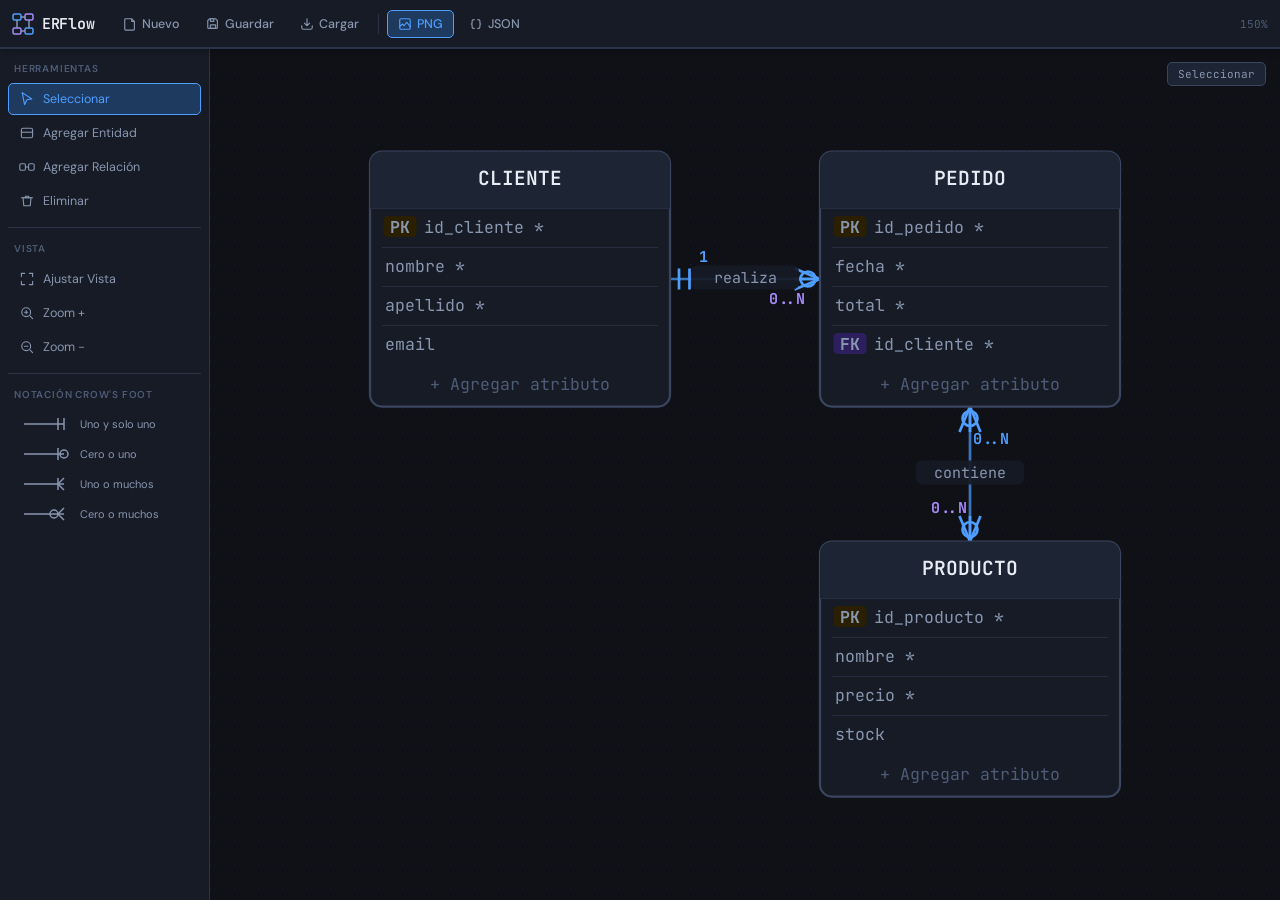
==== index.html @ ed19a755 "Add files via upload Archivos iniciales agregados html.css y js." ====
<!DOCTYPE html>
<html lang="es">
<head>
  <meta charset="UTF-8" />
  <meta name="viewport" content="width=device-width, initial-scale=1.0" />
  <title>ERFlow — Diagramas Entidad-Relación</title>
  <link rel="stylesheet" href="styles.css" />
  <link href="https://fonts.googleapis.com/css2?family=JetBrains+Mono:wght@400;500;600&family=DM+Sans:wght@300;400;500;600&display=swap" rel="stylesheet" />
</head>
<body>

  <!-- ===== BARRA SUPERIOR ===== -->
  <header class="topbar">
    <div class="topbar-brand">
      <svg width="22" height="22" viewBox="0 0 22 22" fill="none">
        <rect x="1" y="1" width="8" height="6" rx="1.5" stroke="var(--accent)" stroke-width="1.5"/>
        <rect x="13" y="1" width="8" height="6" rx="1.5" stroke="var(--accent2)" stroke-width="1.5"/>
        <rect x="1" y="15" width="8" height="6" rx="1.5" stroke="var(--accent2)" stroke-width="1.5"/>
        <rect x="13" y="15" width="8" height="6" rx="1.5" stroke="var(--accent)" stroke-width="1.5"/>
        <line x1="9" y1="4" x2="13" y2="4" stroke="var(--fg-muted)" stroke-width="1.5"/>
        <line x1="5" y1="7" x2="5" y2="15" stroke="var(--fg-muted)" stroke-width="1.5"/>
        <line x1="17" y1="7" x2="17" y2="15" stroke="var(--fg-muted)" stroke-width="1.5"/>
        <line x1="9" y1="18" x2="13" y2="18" stroke="var(--fg-muted)" stroke-width="1.5"/>
      </svg>
      <span class="brand-name">ERFlow</span>
    </div>

    <div class="topbar-actions">
      <button class="btn-top" id="btn-new" title="Nueva hoja">
        <svg viewBox="0 0 16 16"><path d="M3 2h7l3 3v9a1 1 0 01-1 1H3a1 1 0 01-1-1V3a1 1 0 011-1z" stroke="currentColor" stroke-width="1.3" fill="none"/><path d="M10 2v3h3" stroke="currentColor" stroke-width="1.3" fill="none"/></svg>
        Nuevo
      </button>
      <button class="btn-top" id="btn-save" title="Guardar proyecto">
        <svg viewBox="0 0 16 16"><path d="M13 13H3a1 1 0 01-1-1V4l2-2h7l2 2v8a1 1 0 01-1 1z" stroke="currentColor" stroke-width="1.3" fill="none"/><rect x="5" y="9" width="6" height="4" rx=".5" stroke="currentColor" stroke-width="1.3" fill="none"/><rect x="5" y="2" width="4" height="3" rx=".5" stroke="currentColor" stroke-width="1.3" fill="none"/></svg>
        Guardar
      </button>
      <button class="btn-top" id="btn-load" title="Cargar proyecto">
        <svg viewBox="0 0 16 16"><path d="M2 10v2a2 2 0 002 2h8a2 2 0 002-2v-2M8 2v8M5 7l3 3 3-3" stroke="currentColor" stroke-width="1.3" fill="none" stroke-linecap="round"/></svg>
        Cargar
      </button>
      <div class="divider-v"></div>
      <button class="btn-top accent" id="btn-export-png" title="Exportar PNG">
        <svg viewBox="0 0 16 16"><rect x="2" y="2" width="12" height="12" rx="1.5" stroke="currentColor" stroke-width="1.3" fill="none"/><path d="M2 11l3-3 2 2 3-4 4 5" stroke="currentColor" stroke-width="1.3" fill="none" stroke-linecap="round" stroke-linejoin="round"/></svg>
        PNG
      </button>
      <button class="btn-top" id="btn-export-json" title="Exportar JSON">
        <svg viewBox="0 0 16 16"><path d="M6 3C4.5 3 3.5 4 3.5 5v2c0 .8-.5 1-.5 1s.5.2.5 1v2c0 1 1 2 2.5 2M10 3c1.5 0 2.5 1 2.5 2v2c0 .8.5 1 .5 1s-.5.2-.5 1v2c0 1-1 2-2.5 2" stroke="currentColor" stroke-width="1.3" fill="none" stroke-linecap="round"/></svg>
        JSON
      </button>
    </div>

    <div class="topbar-info">
      <span id="zoom-label" class="zoom-label">100%</span>
    </div>
  </header>

  <!-- ===== PANEL LATERAL ===== -->
  <aside class="sidebar">
    <div class="sidebar-section">
      <span class="sidebar-label">Herramientas</span>
      <button class="tool-btn active" id="tool-select" data-tool="select" title="Seleccionar (V)">
        <svg viewBox="0 0 20 20"><path d="M4 2l12 8-6 1-3 6L4 2z" stroke="currentColor" stroke-width="1.4" fill="none" stroke-linejoin="round"/></svg>
        Seleccionar
      </button>
      <button class="tool-btn" id="tool-entity" data-tool="entity" title="Agregar entidad (E)">
        <svg viewBox="0 0 20 20"><rect x="3" y="4" width="14" height="12" rx="2" stroke="currentColor" stroke-width="1.4" fill="none"/><line x1="3" y1="9" x2="17" y2="9" stroke="currentColor" stroke-width="1.4"/></svg>
        Agregar Entidad
      </button>
      <button class="tool-btn" id="tool-relation" data-tool="relation" title="Agregar relación (R)">
        <svg viewBox="0 0 20 20"><rect x="1" y="6" width="7" height="8" rx="1.5" stroke="currentColor" stroke-width="1.4" fill="none"/><rect x="12" y="6" width="7" height="8" rx="1.5" stroke="currentColor" stroke-width="1.4" fill="none"/><line x1="8" y1="10" x2="12" y2="10" stroke="currentColor" stroke-width="1.4"/></svg>
        Agregar Relación
      </button>
      <button class="tool-btn danger" id="tool-delete" data-tool="delete" title="Eliminar (Del)">
        <svg viewBox="0 0 20 20"><path d="M5 6h10l-1 10H6L5 6z" stroke="currentColor" stroke-width="1.4" fill="none" stroke-linejoin="round"/><path d="M3 6h14M8 6V4h4v2" stroke="currentColor" stroke-width="1.4" fill="none" stroke-linecap="round"/></svg>
        Eliminar
      </button>
    </div>

    <div class="sidebar-section">
      <span class="sidebar-label">Vista</span>
      <button class="tool-btn" id="btn-fit" title="Ajustar vista">
        <svg viewBox="0 0 20 20"><path d="M3 7V3h4M13 3h4v4M17 13v4h-4M7 17H3v-4" stroke="currentColor" stroke-width="1.4" fill="none" stroke-linecap="round"/></svg>
        Ajustar Vista
      </button>
      <button class="tool-btn" id="btn-zoom-in">
        <svg viewBox="0 0 20 20"><circle cx="9" cy="9" r="5.5" stroke="currentColor" stroke-width="1.4" fill="none"/><path d="M7 9h4M9 7v4M14 14l3 3" stroke="currentColor" stroke-width="1.4" stroke-linecap="round"/></svg>
        Zoom +
      </button>
      <button class="tool-btn" id="btn-zoom-out">
        <svg viewBox="0 0 20 20"><circle cx="9" cy="9" r="5.5" stroke="currentColor" stroke-width="1.4" fill="none"/><path d="M7 9h4M14 14l3 3" stroke="currentColor" stroke-width="1.4" stroke-linecap="round"/></svg>
        Zoom −
      </button>
    </div>

    <div class="sidebar-section sidebar-legend">
      <span class="sidebar-label">Notación Crow's Foot</span>
      <div class="legend-item">
        <svg width="60" height="20" viewBox="0 0 60 20"><line x1="10" y1="10" x2="50" y2="10" stroke="var(--fg-muted)" stroke-width="1.5"/><line x1="44" y1="4" x2="44" y2="16" stroke="var(--fg-muted)" stroke-width="1.5"/><line x1="50" y1="4" x2="50" y2="16" stroke="var(--fg-muted)" stroke-width="1.5"/></svg>
        <span>Uno y solo uno</span>
      </div>
      <div class="legend-item">
        <svg width="60" height="20" viewBox="0 0 60 20"><line x1="10" y1="10" x2="50" y2="10" stroke="var(--fg-muted)" stroke-width="1.5"/><line x1="44" y1="4" x2="44" y2="16" stroke="var(--fg-muted)" stroke-width="1.5"/><circle cx="50" cy="10" r="4" fill="none" stroke="var(--fg-muted)" stroke-width="1.5"/></svg>
        <span>Cero o uno</span>
      </div>
      <div class="legend-item">
        <svg width="60" height="20" viewBox="0 0 60 20"><line x1="10" y1="10" x2="50" y2="10" stroke="var(--fg-muted)" stroke-width="1.5"/><line x1="44" y1="4" x2="44" y2="16" stroke="var(--fg-muted)" stroke-width="1.5"/><line x1="50" y1="4" x2="44" y2="10" stroke="var(--fg-muted)" stroke-width="1.5"/><line x1="50" y1="16" x2="44" y2="10" stroke="var(--fg-muted)" stroke-width="1.5"/></svg>
        <span>Uno o muchos</span>
      </div>
      <div class="legend-item">
        <svg width="60" height="20" viewBox="0 0 60 20"><line x1="10" y1="10" x2="50" y2="10" stroke="var(--fg-muted)" stroke-width="1.5"/><circle cx="40" cy="10" r="4" fill="none" stroke="var(--fg-muted)" stroke-width="1.5"/><line x1="50" y1="4" x2="44" y2="10" stroke="var(--fg-muted)" stroke-width="1.5"/><line x1="50" y1="16" x2="44" y2="10" stroke="var(--fg-muted)" stroke-width="1.5"/></svg>
        <span>Cero o muchos</span>
      </div>
    </div>
  </aside>

  <!-- ===== ÁREA CENTRAL (CANVAS) ===== -->
  <main class="canvas-area" id="canvas-area">
    <svg id="svg-canvas" xmlns="http://www.w3.org/2000/svg">
      <defs>
        <pattern id="grid-pattern" x="0" y="0" width="24" height="24" patternUnits="userSpaceOnUse">
          <circle cx="0.5" cy="0.5" r="0.5" fill="var(--grid-dot)"/>
        </pattern>
        <marker id="arrow" markerWidth="8" markerHeight="8" refX="4" refY="4" orient="auto">
          <path d="M1 1 L7 4 L1 7" fill="none" stroke="var(--rel-line)" stroke-width="1"/>
        </marker>
      </defs>
      <!-- Fondo de grilla -->
      <rect id="grid-bg" x="-5000" y="-5000" width="15000" height="15000" fill="url(#grid-pattern)"/>
      <!-- Grupo principal transformable -->
      <g id="diagram-root"></g>
    </svg>

    <!-- Hint de estado -->
    <div class="canvas-hint" id="canvas-hint">
      Haz clic en el canvas para agregar una entidad
    </div>

    <!-- Indicador de tool activo -->
    <div class="tool-indicator" id="tool-indicator">
      <span id="tool-indicator-text">Seleccionar</span>
    </div>
  </main>

  <!-- ===== MODAL DE RELACIÓN ===== -->
  <div class="modal-overlay hidden" id="rel-modal">
    <div class="modal modal-wide">
      <div class="modal-header">
        <h3 id="rel-modal-title">Nueva Relación</h3>
        <button class="modal-close" id="rel-modal-close">✕</button>
      </div>
      <div class="modal-body">

        <!-- Preview de la relación -->
        <div class="rel-preview-bar" id="rel-preview-bar">
          <span class="rpb-entity" id="rpb-from-name">—</span>
          <span class="rpb-card" id="rpb-from-card">?</span>
          <span class="rpb-line">————</span>
          <span class="rpb-verb" id="rpb-label-preview">···</span>
          <span class="rpb-line">————</span>
          <span class="rpb-card" id="rpb-to-card">?</span>
          <span class="rpb-entity" id="rpb-to-name">—</span>
        </div>

        <!-- Nombre de la relación -->
        <div class="form-group">
          <label>Nombre de la relación</label>
          <input type="text" id="rel-label" placeholder="ej: realiza, contiene, pertenece a..." class="input-field"/>
        </div>

        <!-- Entidades + cardinalidades en fila -->
        <div class="rel-entities-row">
          <!-- Origen -->
          <div class="rel-entity-col">
            <div class="form-group">
              <label>Entidad Origen</label>
              <select id="rel-from"></select>
            </div>
            <div class="form-group">
              <label>Cardinalidad Origen</label>
              <div class="card-select-group" id="card-from-group">
                <button class="card-sel-btn" data-value="1" title="Exactamente uno">
                  <span class="csb-symbol">|</span>
                  <span class="csb-label">1</span>
                  <span class="csb-desc">Exactamente uno</span>
                </button>
                <button class="card-sel-btn" data-value="0..1" title="Cero o uno">
                  <span class="csb-symbol">o|</span>
                  <span class="csb-label">0..1</span>
                  <span class="csb-desc">Cero o uno</span>
                </button>
                <button class="card-sel-btn" data-value="1..N" title="Uno o muchos">
                  <span class="csb-symbol">|&lt;</span>
                  <span class="csb-label">1..N</span>
                  <span class="csb-desc">Uno o muchos</span>
                </button>
                <button class="card-sel-btn" data-value="0..N" title="Cero o muchos">
                  <span class="csb-symbol">o&lt;</span>
                  <span class="csb-label">0..N</span>
                  <span class="csb-desc">Cero o muchos</span>
                </button>
              </div>
            </div>
          </div>

          <div class="rel-connector-icon">
            <svg width="32" height="32" viewBox="0 0 32 32" fill="none">
              <line x1="4" y1="16" x2="28" y2="16" stroke="var(--accent)" stroke-width="1.5" stroke-dasharray="4 2"/>
              <circle cx="4"  cy="16" r="3" fill="var(--accent-dim)" stroke="var(--accent)" stroke-width="1.5"/>
              <circle cx="28" cy="16" r="3" fill="var(--accent-dim)" stroke="var(--accent2)" stroke-width="1.5"/>
            </svg>
          </div>

          <!-- Destino -->
          <div class="rel-entity-col">
            <div class="form-group">
              <label>Entidad Destino</label>
              <select id="rel-to"></select>
            </div>
            <div class="form-group">
              <label>Cardinalidad Destino</label>
              <div class="card-select-group" id="card-to-group">
                <button class="card-sel-btn" data-value="1" title="Exactamente uno">
                  <span class="csb-symbol">|</span>
                  <span class="csb-label">1</span>
                  <span class="csb-desc">Exactamente uno</span>
                </button>
                <button class="card-sel-btn" data-value="0..1" title="Cero o uno">
                  <span class="csb-symbol">o|</span>
                  <span class="csb-label">0..1</span>
                  <span class="csb-desc">Cero o uno</span>
                </button>
                <button class="card-sel-btn" data-value="1..N" title="Uno o muchos">
                  <span class="csb-symbol">|&lt;</span>
                  <span class="csb-label">1..N</span>
                  <span class="csb-desc">Uno o muchos</span>
                </button>
                <button class="card-sel-btn" data-value="0..N" title="Cero o muchos">
                  <span class="csb-symbol">o&lt;</span>
                  <span class="csb-label">0..N</span>
                  <span class="csb-desc">Cero o muchos</span>
                </button>
              </div>
            </div>
          </div>
        </div>

      </div>
      <div class="modal-footer">
        <button class="btn-cancel" id="rel-modal-cancel">Cancelar</button>
        <button class="btn-confirm" id="rel-modal-confirm">Crear Relación</button>
      </div>
    </div>
  </div>

  <!-- Input oculto para cargar JSON -->
  <input type="file" id="file-input" accept=".json" style="display:none"/>

  <script src="app.js"></script>
</body>
</html>
---- styles.css ----
/* ===================================================
   ERFlow — Estilos principales
   Tema: Dark mode industrial / precision tooling
   =================================================== */

:root {
  --bg:          #0f1117;
  --bg2:         #161b25;
  --bg3:         #1d2433;
  --bg4:         #252d3d;
  --border:      #2a3347;
  --border2:     #3a4560;

  --fg:          #e8ecf4;
  --fg-muted:    #8896b0;
  --fg-subtle:   #4e5c78;

  --accent:      #4f9eff;
  --accent-dim:  #1e3a5f;
  --accent2:     #a78bfa;
  --accent2-dim: #2d1f5e;
  --danger:      #f87171;
  --danger-dim:  #3d1414;
  --success:     #34d399;

  --entity-bg:   #161b25;
  --entity-head: #1d2433;
  --entity-border: #3a4560;
  --entity-selected: #4f9eff;

  --rel-line:    #4f9eff;
  --rel-line-hover: #a78bfa;

  --grid-dot:    #1e2840;

  --topbar-h:    48px;
  --sidebar-w:   210px;

  --radius:      8px;
  --radius-sm:   5px;

  --font-ui:     'DM Sans', sans-serif;
  --font-mono:   'JetBrains Mono', monospace;

  --shadow:      0 4px 24px rgba(0,0,0,0.5);
  --shadow-sm:   0 2px 8px rgba(0,0,0,0.35);
}

*, *::before, *::after { box-sizing: border-box; margin: 0; padding: 0; }

html, body {
  width: 100%; height: 100%;
  overflow: hidden;
  background: var(--bg);
  color: var(--fg);
  font-family: var(--font-ui);
  font-size: 13px;
}

/* ===== TOPBAR ===== */
.topbar {
  position: fixed; top: 0; left: 0; right: 0;
  height: var(--topbar-h);
  background: var(--bg2);
  border-bottom: 1px solid var(--border);
  display: flex;
  align-items: center;
  gap: 6px;
  padding: 0 12px;
  z-index: 100;
  box-shadow: 0 1px 0 var(--border), var(--shadow-sm);
}

.topbar-brand {
  display: flex;
  align-items: center;
  gap: 8px;
  margin-right: 12px;
}

.brand-name {
  font-family: var(--font-mono);
  font-weight: 600;
  font-size: 15px;
  color: var(--fg);
  letter-spacing: -0.3px;
}

.topbar-actions {
  display: flex;
  align-items: center;
  gap: 4px;
  flex: 1;
}

.topbar-info {
  margin-left: auto;
}

.btn-top {
  display: flex;
  align-items: center;
  gap: 5px;
  padding: 5px 10px;
  background: transparent;
  border: 1px solid transparent;
  border-radius: var(--radius-sm);
  color: var(--fg-muted);
  font-family: var(--font-ui);
  font-size: 12.5px;
  font-weight: 500;
  cursor: pointer;
  transition: all 0.15s ease;
  white-space: nowrap;
}

.btn-top svg {
  width: 14px; height: 14px;
  flex-shrink: 0;
  stroke: currentColor;
}

.btn-top:hover {
  background: var(--bg3);
  border-color: var(--border);
  color: var(--fg);
}

.btn-top.accent {
  background: var(--accent-dim);
  border-color: var(--accent);
  color: var(--accent);
}

.btn-top.accent:hover {
  background: var(--accent);
  color: #fff;
}

.divider-v {
  width: 1px; height: 20px;
  background: var(--border);
  margin: 0 4px;
}

.zoom-label {
  font-family: var(--font-mono);
  font-size: 11px;
  color: var(--fg-subtle);
  min-width: 38px;
  text-align: right;
}

/* ===== SIDEBAR ===== */
.sidebar {
  position: fixed;
  top: var(--topbar-h);
  left: 0;
  width: var(--sidebar-w);
  height: calc(100vh - var(--topbar-h));
  background: var(--bg2);
  border-right: 1px solid var(--border);
  overflow-y: auto;
  overflow-x: hidden;
  z-index: 50;
  padding: 10px 8px;
  display: flex;
  flex-direction: column;
  gap: 4px;
}

.sidebar::-webkit-scrollbar { width: 4px; }
.sidebar::-webkit-scrollbar-thumb { background: var(--border2); border-radius: 2px; }

.sidebar-section {
  display: flex;
  flex-direction: column;
  gap: 2px;
  padding-bottom: 10px;
  border-bottom: 1px solid var(--border);
  margin-bottom: 6px;
}

.sidebar-section:last-child { border-bottom: none; }

.sidebar-label {
  font-size: 10px;
  font-weight: 600;
  text-transform: uppercase;
  letter-spacing: 0.8px;
  color: var(--fg-subtle);
  padding: 4px 6px 6px;
}

.tool-btn {
  display: flex;
  align-items: center;
  gap: 8px;
  padding: 7px 10px;
  background: transparent;
  border: 1px solid transparent;
  border-radius: var(--radius-sm);
  color: var(--fg-muted);
  font-family: var(--font-ui);
  font-size: 12.5px;
  font-weight: 400;
  cursor: pointer;
  transition: all 0.12s ease;
  text-align: left;
  width: 100%;
}

.tool-btn svg {
  width: 16px; height: 16px;
  flex-shrink: 0;
  stroke: currentColor;
}

.tool-btn:hover {
  background: var(--bg3);
  color: var(--fg);
  border-color: var(--border);
}

.tool-btn.active {
  background: var(--accent-dim);
  border-color: var(--accent);
  color: var(--accent);
}

.tool-btn.danger:hover,
.tool-btn.danger.active {
  background: var(--danger-dim);
  border-color: var(--danger);
  color: var(--danger);
}

/* Leyenda Crow's Foot */
.sidebar-legend { gap: 4px; }

.legend-item {
  display: flex;
  align-items: center;
  gap: 6px;
  padding: 3px 6px;
}

.legend-item span {
  font-size: 11px;
  color: var(--fg-muted);
}

.legend-item svg { flex-shrink: 0; }

/* ===== CANVAS AREA ===== */
.canvas-area {
  position: fixed;
  top: var(--topbar-h);
  left: var(--sidebar-w);
  right: 0;
  bottom: 0;
  background: var(--bg);
  overflow: hidden;
  cursor: default;
}

#svg-canvas {
  width: 100%;
  height: 100%;
  display: block;
}

/* Cursors por herramienta */
.canvas-area.tool-entity  { cursor: crosshair; }
.canvas-area.tool-relation { cursor: cell; }
.canvas-area.tool-delete  { cursor: not-allowed; }
.canvas-area.tool-select  { cursor: default; }
.canvas-area.panning      { cursor: grabbing; }

/* ===== HINT EN CANVAS ===== */
.canvas-hint {
  position: absolute;
  bottom: 20px;
  left: 50%;
  transform: translateX(-50%);
  background: var(--bg3);
  border: 1px solid var(--border2);
  border-radius: 20px;
  padding: 6px 16px;
  font-size: 12px;
  color: var(--fg-muted);
  pointer-events: none;
  opacity: 0;
  transition: opacity 0.3s ease;
}

.canvas-hint.visible { opacity: 1; }

/* Tool indicator */
.tool-indicator {
  position: absolute;
  top: 14px;
  right: 14px;
  background: var(--bg3);
  border: 1px solid var(--border2);
  border-radius: var(--radius-sm);
  padding: 4px 10px;
  font-size: 11px;
  font-family: var(--font-mono);
  color: var(--fg-muted);
  pointer-events: none;
}

/* ===== ENTIDADES SVG ===== */
/* Estos estilos se aplican a elementos dentro del SVG */

.entity-group { cursor: move; }
.entity-group.selected .entity-box { stroke: var(--entity-selected) !important; filter: drop-shadow(0 0 8px rgba(79,158,255,0.3)); }
.entity-group.selected .entity-header { fill: var(--accent-dim) !important; }

.entity-box {
  fill: var(--entity-bg);
  stroke: var(--entity-border);
  stroke-width: 1.5;
  rx: 8;
}

.entity-header {
  fill: var(--entity-head);
  rx: 8 8 0 0;
}

.entity-title {
  font-family: var(--font-mono);
  font-size: 13px;
  font-weight: 600;
  fill: var(--fg);
  dominant-baseline: middle;
  text-anchor: middle;
}

.attr-row text {
  font-family: var(--font-mono);
  font-size: 11px;
  fill: var(--fg-muted);
  dominant-baseline: middle;
}

.attr-row .attr-name { fill: var(--fg); }
.attr-row .attr-pk   { fill: #f6c90e; font-weight: 600; }
.attr-row .attr-fk   { fill: var(--accent2); }
.attr-row .attr-type { fill: var(--fg-subtle); }

.attr-sep {
  stroke: var(--border);
  stroke-width: 0.5;
}

/* Hover en entidad */
.entity-group:hover .entity-box {
  stroke: var(--border2);
}

/* Add-attr button dentro SVG */
.add-attr-btn {
  cursor: pointer;
}
.add-attr-btn rect {
  fill: transparent;
  stroke: none;
}
.add-attr-btn text {
  font-size: 11px;
  fill: var(--fg-subtle);
  dominant-baseline: middle;
  text-anchor: middle;
}
.add-attr-btn:hover text { fill: var(--accent); }

/* Punto de conexión (port) */
.port-dot {
  fill: var(--accent);
  opacity: 0;
  cursor: crosshair;
  transition: opacity 0.15s;
}

.entity-group:hover .port-dot { opacity: 0.6; }
.port-dot:hover { opacity: 1 !important; r: 6; }

/* ===== RELACIONES (líneas) ===== */
.rel-group { cursor: pointer; }
.rel-line {
  stroke: var(--rel-line);
  stroke-width: 1.8;
  fill: none;
  opacity: 0.7;
}
.rel-line:hover { opacity: 1; stroke: var(--rel-line-hover); }

.rel-group.selected .rel-line {
  stroke: var(--accent2);
  opacity: 1;
  stroke-width: 2.2;
}

.rel-label {
  font-family: var(--font-mono);
  font-size: 10px;
  fill: var(--fg-muted);
  text-anchor: middle;
  dominant-baseline: middle;
  pointer-events: none;
}

/* Crow's foot markers */
.cf-mark {
  stroke: var(--rel-line);
  stroke-width: 1.8;
  fill: none;
}

/* ===== MODAL ===== */
.modal-overlay {
  position: fixed; inset: 0;
  background: rgba(0,0,0,0.65);
  backdrop-filter: blur(3px);
  display: flex;
  align-items: center;
  justify-content: center;
  z-index: 200;
  animation: fadeIn 0.15s ease;
}

.modal-overlay.hidden { display: none; }

.modal {
  background: var(--bg2);
  border: 1px solid var(--border2);
  border-radius: 12px;
  width: 420px;
  max-width: 95vw;
  box-shadow: var(--shadow);
  animation: slideUp 0.2s ease;
  overflow: hidden;
}

.modal-header {
  display: flex;
  align-items: center;
  justify-content: space-between;
  padding: 16px 20px;
  border-bottom: 1px solid var(--border);
}

.modal-header h3 {
  font-size: 14px;
  font-weight: 600;
  color: var(--fg);
}

.modal-close {
  background: none;
  border: none;
  color: var(--fg-muted);
  font-size: 14px;
  cursor: pointer;
  padding: 2px 6px;
  border-radius: 4px;
  transition: all 0.1s;
}
.modal-close:hover { background: var(--bg4); color: var(--fg); }

.modal-body {
  padding: 20px;
  display: flex;
  flex-direction: column;
  gap: 16px;
}

.form-group {
  display: flex;
  flex-direction: column;
  gap: 6px;
}

.form-group label {
  font-size: 11px;
  font-weight: 600;
  text-transform: uppercase;
  letter-spacing: 0.5px;
  color: var(--fg-muted);
}

.form-group select,
.input-field {
  background: var(--bg3);
  border: 1px solid var(--border2);
  border-radius: var(--radius-sm);
  color: var(--fg);
  font-family: var(--font-ui);
  font-size: 13px;
  padding: 7px 10px;
  outline: none;
  transition: border-color 0.15s;
  width: 100%;
}

.form-group select:focus,
.input-field:focus {
  border-color: var(--accent);
}

.form-group select option { background: var(--bg3); }

.cardinality-grid {
  display: grid;
  grid-template-columns: 1fr 1fr;
  gap: 6px;
}

.card-btn {
  background: var(--bg3);
  border: 1.5px solid var(--border2);
  border-radius: var(--radius-sm);
  padding: 10px 8px;
  cursor: pointer;
  display: flex;
  flex-direction: column;
  align-items: center;
  gap: 3px;
  transition: all 0.12s;
}

.card-btn:hover {
  border-color: var(--accent);
  background: var(--accent-dim);
}

.card-btn.selected {
  border-color: var(--accent);
  background: var(--accent-dim);
}

.card-label {
  font-family: var(--font-mono);
  font-size: 14px;
  font-weight: 700;
  color: var(--fg);
}

.card-desc {
  font-size: 10px;
  color: var(--fg-muted);
}

.modal-footer {
  display: flex;
  justify-content: flex-end;
  gap: 8px;
  padding: 14px 20px;
  border-top: 1px solid var(--border);
}

.btn-cancel {
  background: transparent;
  border: 1px solid var(--border2);
  border-radius: var(--radius-sm);
  color: var(--fg-muted);
  font-family: var(--font-ui);
  font-size: 13px;
  padding: 7px 16px;
  cursor: pointer;
  transition: all 0.12s;
}
.btn-cancel:hover { border-color: var(--fg-muted); color: var(--fg); }

.btn-confirm {
  background: var(--accent);
  border: 1px solid var(--accent);
  border-radius: var(--radius-sm);
  color: #fff;
  font-family: var(--font-ui);
  font-size: 13px;
  font-weight: 600;
  padding: 7px 20px;
  cursor: pointer;
  transition: all 0.12s;
}
.btn-confirm:hover { background: #6eb0ff; }

/* ===== INLINE EDIT (input sobre SVG) ===== */
.svg-inline-input {
  position: fixed;
  background: var(--bg3);
  border: 1.5px solid var(--accent);
  border-radius: 4px;
  color: var(--fg);
  font-family: var(--font-mono);
  font-size: 13px;
  padding: 3px 6px;
  outline: none;
  z-index: 300;
  min-width: 80px;
}

/* ===== ATTR EDITOR POPOVER ===== */
.attr-popover {
  position: fixed;
  background: var(--bg2);
  border: 1px solid var(--border2);
  border-radius: var(--radius);
  padding: 12px;
  z-index: 300;
  box-shadow: var(--shadow);
  min-width: 260px;
  animation: slideUp 0.15s ease;
}

.attr-popover h4 {
  font-size: 11px;
  text-transform: uppercase;
  letter-spacing: 0.5px;
  color: var(--fg-muted);
  margin-bottom: 10px;
}

.attr-popover-row {
  display: flex;
  gap: 6px;
  align-items: center;
  margin-bottom: 8px;
}

.attr-popover-row input[type="text"] {
  flex: 1;
  background: var(--bg3);
  border: 1px solid var(--border2);
  border-radius: 4px;
  color: var(--fg);
  font-family: var(--font-mono);
  font-size: 12px;
  padding: 5px 8px;
  outline: none;
}
.attr-popover-row input[type="text"]:focus { border-color: var(--accent); }

.attr-popover-flags {
  display: flex;
  gap: 6px;
  flex-wrap: wrap;
  margin-bottom: 10px;
}

.flag-checkbox {
  display: flex;
  align-items: center;
  gap: 4px;
  font-size: 11px;
  font-family: var(--font-mono);
  color: var(--fg-muted);
  cursor: pointer;
}

.flag-checkbox input { cursor: pointer; accent-color: var(--accent); }

.attr-popover-actions {
  display: flex;
  gap: 6px;
  justify-content: flex-end;
}

.btn-xs {
  padding: 4px 10px;
  border-radius: 4px;
  font-size: 11px;
  font-family: var(--font-ui);
  cursor: pointer;
  border: 1px solid var(--border2);
  background: var(--bg3);
  color: var(--fg-muted);
  transition: all 0.1s;
}
.btn-xs:hover { border-color: var(--fg-muted); color: var(--fg); }
.btn-xs.primary { background: var(--accent); border-color: var(--accent); color: #fff; }
.btn-xs.primary:hover { background: #6eb0ff; }
.btn-xs.del { border-color: transparent; color: var(--danger); }
.btn-xs.del:hover { border-color: var(--danger); background: var(--danger-dim); }

/* ===== RELACIÓN EN PROGRESO ===== */
.rel-preview {
  stroke: var(--accent);
  stroke-width: 1.5;
  stroke-dasharray: 6 3;
  fill: none;
  pointer-events: none;
  opacity: 0.7;
}

/* ===== ANIMACIONES ===== */
@keyframes fadeIn {
  from { opacity: 0; }
  to   { opacity: 1; }
}

@keyframes slideUp {
  from { transform: translateY(12px); opacity: 0; }
  to   { transform: translateY(0);    opacity: 1; }
}

/* ===== SCROLLBAR ===== */
::-webkit-scrollbar { width: 6px; height: 6px; }
::-webkit-scrollbar-track { background: transparent; }
::-webkit-scrollbar-thumb { background: var(--border2); border-radius: 3px; }
::-webkit-scrollbar-thumb:hover { background: var(--fg-subtle); }

/* ===== MODAL RELACIÓN EXPANDIDO ===== */
.modal-wide { width: 600px; max-width: 96vw; }

/* Barra de preview ENTIDAD (1) —realiza— (N) ENTIDAD */
.rel-preview-bar {
  display: flex;
  align-items: center;
  justify-content: center;
  gap: 6px;
  background: var(--bg3);
  border: 1px solid var(--border2);
  border-radius: var(--radius);
  padding: 10px 14px;
  font-family: var(--font-mono);
  font-size: 12px;
  flex-wrap: wrap;
}

.rpb-entity {
  color: var(--fg);
  font-weight: 600;
  background: var(--bg4);
  border: 1px solid var(--border2);
  border-radius: 4px;
  padding: 2px 8px;
  max-width: 120px;
  overflow: hidden;
  text-overflow: ellipsis;
  white-space: nowrap;
}

.rpb-card {
  color: var(--accent);
  font-weight: 700;
  font-size: 13px;
  min-width: 28px;
  text-align: center;
  background: var(--accent-dim);
  border-radius: 4px;
  padding: 2px 6px;
}

.rpb-card.dest { color: var(--accent2); background: var(--accent2-dim); }

.rpb-line { color: var(--fg-subtle); letter-spacing: -2px; }

.rpb-verb {
  color: var(--fg-muted);
  font-style: italic;
  font-size: 11px;
}

/* Layout fila de entidades */
.rel-entities-row {
  display: grid;
  grid-template-columns: 1fr auto 1fr;
  gap: 10px;
  align-items: start;
}

.rel-entity-col {
  display: flex;
  flex-direction: column;
  gap: 10px;
}

.rel-connector-icon {
  display: flex;
  align-items: center;
  justify-content: center;
  padding-top: 28px;
}

/* Grupo de botones de cardinalidad (2x2) */
.card-select-group {
  display: grid;
  grid-template-columns: 1fr 1fr;
  gap: 5px;
}

.card-sel-btn {
  display: flex;
  flex-direction: column;
  align-items: center;
  gap: 2px;
  padding: 7px 4px 5px;
  background: var(--bg3);
  border: 1.5px solid var(--border2);
  border-radius: var(--radius-sm);
  cursor: pointer;
  transition: all 0.12s;
  color: var(--fg-muted);
  font-family: var(--font-ui);
}

.card-sel-btn:hover {
  border-color: var(--accent);
  background: var(--accent-dim);
  color: var(--fg);
}

.card-sel-btn.selected {
  border-color: var(--accent);
  background: var(--accent-dim);
  color: var(--accent);
}

.csb-symbol {
  font-family: var(--font-mono);
  font-size: 14px;
  font-weight: 700;
  line-height: 1;
  color: inherit;
}

.csb-label {
  font-family: var(--font-mono);
  font-size: 11px;
  font-weight: 600;
  color: inherit;
}

.csb-desc {
  font-size: 9px;
  color: var(--fg-subtle);
  text-align: center;
  line-height: 1.2;
}

/* Etiqueta de cardinalidad en la línea (SVG) */
.rel-card-label {
  font-family: var(--font-mono);
  font-size: 11px;
  font-weight: 700;
  fill: var(--accent);
}

.rel-card-label.dest { fill: var(--accent2); }

.rel-name-label {
  font-family: var(--font-mono);
  font-size: 10px;
  fill: var(--fg-muted);
  dominant-baseline: middle;
  text-anchor: middle;
}

.rel-name-bg {
  fill: var(--bg2);
  rx: 3;
}
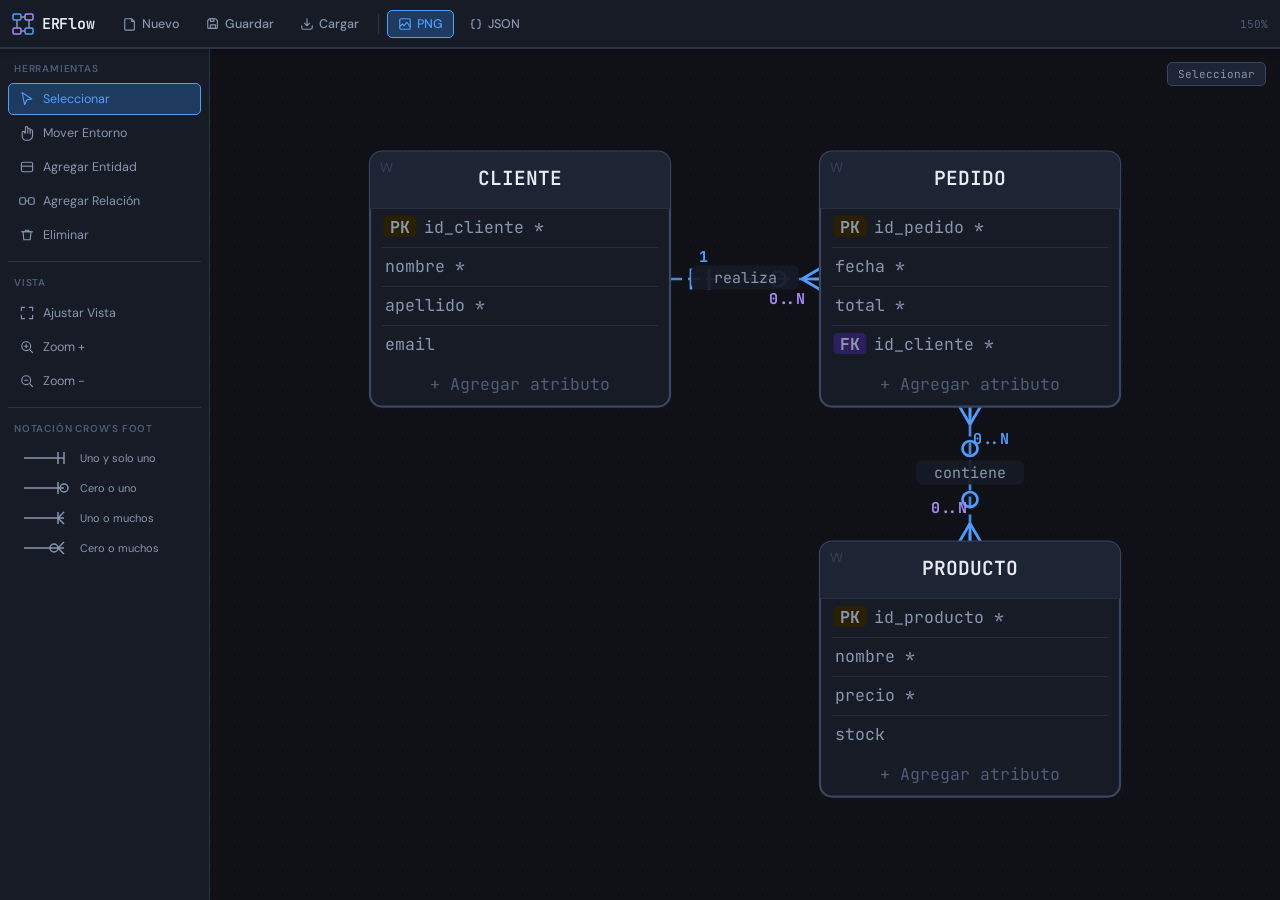
==== commit e4ff1e9a: "Entidad debil, relacion de identificacion y mas Agregadas nuevas funcionalidades báscias" ====
--- a/index.html
+++ b/index.html
@@ -61,6 +61,10 @@
       <button class="tool-btn active" id="tool-select" data-tool="select" title="Seleccionar (V)">
         <svg viewBox="0 0 20 20"><path d="M4 2l12 8-6 1-3 6L4 2z" stroke="currentColor" stroke-width="1.4" fill="none" stroke-linejoin="round"/></svg>
         Seleccionar
+      </button>
+      <button class="tool-btn" id="tool-pan" data-tool="pan" title="Mover entorno (H / Espacio)">
+        <svg viewBox="0 0 20 20"><path d="M8 3.5V10M8 3.5C8 2.67 8.67 2 9.5 2S11 2.67 11 3.5V10M11 5.5C11 4.67 11.67 4 12.5 4S14 4.67 14 5.5V11M14 7.5C14 6.67 14.67 6 15.5 6S17 6.67 17 7.5V13C17 16.31 14.31 19 11 19H9C6.24 19 4 16.76 4 14V9.5C4 8.67 4.67 8 5.5 8S7 8.67 7 9.5V10" stroke="currentColor" stroke-width="1.4" fill="none" stroke-linecap="round" stroke-linejoin="round"/></svg>
+        Mover Entorno
       </button>
       <button class="tool-btn" id="tool-entity" data-tool="entity" title="Agregar entidad (E)">
         <svg viewBox="0 0 20 20"><rect x="3" y="4" width="14" height="12" rx="2" stroke="currentColor" stroke-width="1.4" fill="none"/><line x1="3" y1="9" x2="17" y2="9" stroke="currentColor" stroke-width="1.4"/></svg>
@@ -244,6 +248,16 @@
           </div>
         </div>
 
+        <!-- Relación identificadora -->
+        <div class="form-group rel-identifying-row">
+          <label class="rel-identifying-label">
+            <input type="checkbox" id="rel-identifying" />
+            <span class="rel-identifying-indicator"></span>
+            Relación identificadora
+            <span class="rel-identifying-hint">Se dibuja con línea continua. Requerida para entidades débiles.</span>
+          </label>
+        </div>
+
       </div>
       <div class="modal-footer">
         <button class="btn-cancel" id="rel-modal-cancel">Cancelar</button>
@@ -257,4 +271,4 @@
 
   <script src="app.js"></script>
 </body>
-</html>
+</html>
--- a/styles.css
+++ b/styles.css
@@ -275,6 +275,7 @@
 .canvas-area.tool-relation { cursor: cell; }
 .canvas-area.tool-delete  { cursor: not-allowed; }
 .canvas-area.tool-select  { cursor: default; }
+.canvas-area.tool-pan     { cursor: grab; }
 .canvas-area.panning      { cursor: grabbing; }
 
 /* ===== HINT EN CANVAS ===== */
@@ -390,19 +391,7 @@
 
 /* ===== RELACIONES (líneas) ===== */
 .rel-group { cursor: pointer; }
-.rel-line {
-  stroke: var(--rel-line);
-  stroke-width: 1.8;
-  fill: none;
-  opacity: 0.7;
-}
-.rel-line:hover { opacity: 1; stroke: var(--rel-line-hover); }
-
-.rel-group.selected .rel-line {
-  stroke: var(--accent2);
-  opacity: 1;
-  stroke-width: 2.2;
-}
+/* rel-line styles are defined in the LÍNEAS DE RELACIÓN section below */
 
 .rel-label {
   font-family: var(--font-mono);
@@ -866,3 +855,458 @@
   rx: 3;
 }
 
+
+/* ===== EDITOR DE ATRIBUTOS — SELECTOR DE TIPO ===== */
+.attr-popover-lg {
+  min-width: 340px;
+  max-width: 380px;
+  max-height: 90vh;
+  overflow-y: auto;
+}
+
+.ap-section-label {
+  font-size: 10px;
+  font-weight: 600;
+  text-transform: uppercase;
+  letter-spacing: 0.6px;
+  color: var(--fg-subtle);
+  margin: 10px 0 5px;
+}
+
+/* Fila tipo + longitud */
+.ap-type-length-row {
+  display: flex;
+  gap: 6px;
+  align-items: flex-end;
+  margin-bottom: 8px;
+}
+
+.ap-type-length-col {
+  display: flex;
+  flex-direction: column;
+  gap: 3px;
+  flex: 1;
+}
+
+.ap-length-col { max-width: 90px; }
+
+.ap-meta-label {
+  font-size: 10px;
+  color: var(--fg-subtle);
+}
+
+.ap-type-display {
+  background: var(--bg4);
+  border: 1px solid var(--border2);
+  border-radius: 4px;
+  color: var(--accent);
+  font-family: var(--font-mono);
+  font-size: 12px;
+  font-weight: 600;
+  padding: 5px 8px;
+  cursor: default;
+  outline: none;
+}
+
+.ap-length-input {
+  background: var(--bg3);
+  border: 1px solid var(--border2);
+  border-radius: 4px;
+  color: var(--fg);
+  font-family: var(--font-mono);
+  font-size: 12px;
+  padding: 5px 8px;
+  outline: none;
+  width: 100%;
+}
+.ap-length-input:focus { border-color: var(--accent); }
+
+.ap-clear-type {
+  padding: 5px 8px;
+  border-radius: 4px;
+  font-size: 11px;
+  background: transparent;
+  border: 1px solid var(--border2);
+  color: var(--fg-subtle);
+  cursor: pointer;
+  align-self: flex-end;
+  transition: all 0.1s;
+  flex-shrink: 0;
+}
+.ap-clear-type:hover { color: var(--danger); border-color: var(--danger); }
+
+/* Selector de tipos con grupos */
+.ap-type-selector {
+  background: var(--bg);
+  border: 1px solid var(--border);
+  border-radius: var(--radius-sm);
+  padding: 8px;
+  display: flex;
+  flex-direction: column;
+  gap: 8px;
+  margin-bottom: 8px;
+  max-height: 240px;
+  overflow-y: auto;
+}
+
+.ap-type-group { display: flex; flex-direction: column; gap: 4px; }
+
+.ap-type-group-label {
+  font-size: 9.5px;
+  font-weight: 700;
+  text-transform: uppercase;
+  letter-spacing: 0.6px;
+  color: var(--fg-subtle);
+  padding-bottom: 2px;
+  border-bottom: 1px solid var(--border);
+}
+
+.ap-type-radios {
+  display: flex;
+  flex-wrap: wrap;
+  gap: 3px;
+}
+
+.ap-type-radio {
+  display: flex;
+  align-items: center;
+  gap: 4px;
+  padding: 3px 8px;
+  background: var(--bg3);
+  border: 1px solid var(--border2);
+  border-radius: 4px;
+  font-family: var(--font-mono);
+  font-size: 11px;
+  color: var(--fg-muted);
+  cursor: pointer;
+  transition: all 0.1s;
+  user-select: none;
+}
+
+.ap-type-radio input[type="radio"] { display: none; }
+
+.ap-type-radio:hover {
+  border-color: var(--accent);
+  color: var(--fg);
+  background: var(--accent-dim);
+}
+
+.ap-type-radio.selected {
+  border-color: var(--accent);
+  background: var(--accent-dim);
+  color: var(--accent);
+  font-weight: 600;
+}
+
+/* ===== ATTR POPOVER EXPANDIDO (con selector de tipo) ===== */
+.attr-popover-lg {
+  min-width: 320px;
+  max-width: 360px;
+  max-height: 90vh;
+  overflow-y: auto;
+  display: flex;
+  flex-direction: column;
+  gap: 10px;
+}
+
+.ap-section-label {
+  font-size: 10px;
+  font-weight: 600;
+  text-transform: uppercase;
+  letter-spacing: 0.6px;
+  color: var(--fg-subtle);
+  padding-top: 2px;
+}
+
+/* Fila tipo + longitud */
+.ap-type-length-row {
+  display: flex;
+  align-items: flex-end;
+  gap: 6px;
+}
+
+.ap-type-length-col {
+  display: flex;
+  flex-direction: column;
+  gap: 3px;
+}
+
+.ap-length-col { min-width: 72px; }
+
+.ap-meta-label {
+  font-size: 10px;
+  color: var(--fg-subtle);
+  font-family: var(--font-ui);
+}
+
+.ap-type-display {
+  background: var(--bg3);
+  border: 1px solid var(--border2);
+  border-radius: 4px;
+  color: var(--fg);
+  font-family: var(--font-mono);
+  font-size: 12px;
+  padding: 5px 8px;
+  outline: none;
+  width: 130px;
+  cursor: default;
+}
+
+.ap-length-input {
+  background: var(--bg3);
+  border: 1px solid var(--border2);
+  border-radius: 4px;
+  color: var(--fg);
+  font-family: var(--font-mono);
+  font-size: 12px;
+  padding: 5px 8px;
+  outline: none;
+  width: 72px;
+}
+.ap-length-input:focus { border-color: var(--accent); }
+
+.ap-clear-type {
+  margin-bottom: 1px;
+  padding: 4px 7px;
+  font-size: 11px;
+  color: var(--fg-subtle) !important;
+  flex-shrink: 0;
+}
+.ap-clear-type:hover { color: var(--danger) !important; border-color: var(--danger) !important; }
+
+/* Grid de tipos de dato */
+.ap-type-selector {
+  display: flex;
+  flex-direction: column;
+  gap: 8px;
+  background: var(--bg3);
+  border: 1px solid var(--border);
+  border-radius: var(--radius-sm);
+  padding: 10px;
+}
+
+.ap-type-group { display: flex; flex-direction: column; gap: 4px; }
+
+.ap-type-group-label {
+  font-size: 9px;
+  font-weight: 700;
+  text-transform: uppercase;
+  letter-spacing: 0.7px;
+  color: var(--fg-subtle);
+}
+
+.ap-type-radios {
+  display: flex;
+  flex-wrap: wrap;
+  gap: 4px;
+}
+
+.ap-type-radio {
+  display: flex;
+  align-items: center;
+  gap: 4px;
+  padding: 3px 8px;
+  border-radius: 4px;
+  border: 1px solid var(--border);
+  background: var(--bg4);
+  font-family: var(--font-mono);
+  font-size: 11px;
+  color: var(--fg-muted);
+  cursor: pointer;
+  transition: all 0.1s;
+  user-select: none;
+  white-space: nowrap;
+}
+
+.ap-type-radio input[type="radio"] { display: none; }
+
+.ap-type-radio:hover {
+  border-color: var(--accent);
+  color: var(--fg);
+  background: var(--accent-dim);
+}
+
+.ap-type-radio.selected {
+  border-color: var(--accent);
+  background: var(--accent-dim);
+  color: var(--accent);
+  font-weight: 600;
+}
+
+/* ===== ENTIDAD DÉBIL ===== */
+:root {
+  --weak-entity-border: #a78bfa;
+  --weak-badge-bg:      #2d1f5e;
+  --weak-badge-border:  #a78bfa;
+  --weak-badge-color:   #c4b5fd;
+  --weak-btn-active:    #2d1f5e;
+  --warn-color:         #f59e0b;
+}
+
+/* Segundo rect interior que forma el doble borde */
+.entity-weak-inner {
+  fill: none;
+  stroke: var(--weak-entity-border);
+  stroke-width: 1.5;
+  stroke-dasharray: none;
+  pointer-events: none;
+}
+
+/* La caja exterior de una entidad débil cambia de color */
+.entity-group[data-weak="true"] .entity-box {
+  stroke: var(--weak-entity-border);
+}
+
+/* Badge WEAK en el header */
+.entity-weak-badge { pointer-events: none; }
+
+/* Botón toggle W en esquina del header */
+.entity-weak-toggle { opacity: 0.5; transition: opacity 0.15s; }
+.entity-group:hover .entity-weak-toggle { opacity: 1; }
+
+/* ===== LÍNEAS DE RELACIÓN ===== */
+
+/* Base: todos los rel-line comparten grosor y color */
+.rel-line {
+  stroke: var(--rel-line);
+  stroke-width: 1.8;
+  fill: none;
+  opacity: 0.85;
+}
+
+/* Relación regular: línea discontinua */
+.rel-line-regular {
+  stroke-dasharray: 8 4;
+}
+
+/* Relación identificadora: línea continua (sin dasharray) */
+.rel-line-identifying {
+  stroke-dasharray: none;
+}
+
+/* Estado seleccionado para ambos tipos */
+.rel-group.selected .rel-line {
+  stroke: var(--accent2);
+  stroke-width: 2.2;
+  opacity: 1;
+}
+
+/* ===== CHECKBOX RELACIÓN IDENTIFICADORA ===== */
+.rel-identifying-row {
+  padding: 4px 0 2px;
+  border-top: 1px solid var(--border);
+  margin-top: 4px;
+}
+
+.rel-identifying-label {
+  display: flex;
+  align-items: center;
+  gap: 8px;
+  cursor: pointer;
+  font-size: 13px;
+  color: var(--fg-muted);
+  user-select: none;
+  flex-wrap: wrap;
+}
+
+.rel-identifying-label input[type="checkbox"] {
+  display: none;
+}
+
+/* Custom checkbox */
+.rel-identifying-indicator {
+  width: 16px;
+  height: 16px;
+  border: 1.5px solid var(--border2);
+  border-radius: 4px;
+  background: var(--bg3);
+  flex-shrink: 0;
+  display: flex;
+  align-items: center;
+  justify-content: center;
+  transition: all 0.12s;
+  position: relative;
+}
+
+.rel-identifying-label input:checked ~ .rel-identifying-indicator {
+  background: var(--accent);
+  border-color: var(--accent);
+}
+
+.rel-identifying-label input:checked ~ .rel-identifying-indicator::after {
+  content: '';
+  display: block;
+  width: 5px;
+  height: 8px;
+  border: 2px solid #fff;
+  border-top: none;
+  border-left: none;
+  transform: rotate(45deg) translate(-1px, -1px);
+}
+
+.rel-identifying-hint {
+  font-size: 10px;
+  color: var(--fg-subtle);
+  font-style: italic;
+  flex-basis: 100%;
+  padding-left: 24px;
+  margin-top: -4px;
+}
+
+/* ===== TOOLTIP ENTIDAD DÉBIL ===== */
+.weak-tooltip {
+  position: fixed;
+  z-index: 9999;
+  pointer-events: none;
+  background: var(--bg2);
+  border: 1.5px solid var(--weak-badge-border);
+  border-radius: 8px;
+  padding: 10px 13px;
+  max-width: 260px;
+  box-shadow: 0 6px 24px rgba(0,0,0,0.5);
+  animation: fadeIn 0.12s ease;
+}
+
+/* Variante advertencia: borde naranja */
+.weak-tooltip-warn {
+  border-color: var(--warn-color);
+}
+
+.wtt-title {
+  font-family: var(--font-mono);
+  font-size: 11px;
+  font-weight: 700;
+  color: var(--weak-badge-color);
+  margin-bottom: 6px;
+  line-height: 1.3;
+}
+
+.weak-tooltip-warn .wtt-title {
+  color: var(--warn-color);
+}
+
+.wtt-body {
+  font-family: var(--font-ui);
+  font-size: 11.5px;
+  color: var(--fg-muted);
+  line-height: 1.55;
+}
+
+.wtt-body strong {
+  color: var(--fg);
+  font-weight: 600;
+}
+
+.wtt-body em {
+  color: var(--accent);
+  font-style: normal;
+  font-weight: 500;
+}
+
+.wtt-action {
+  display: inline-block;
+  font-size: 11px;
+  font-weight: 700;
+  color: var(--warn-color);
+  margin-top: 2px;
+}
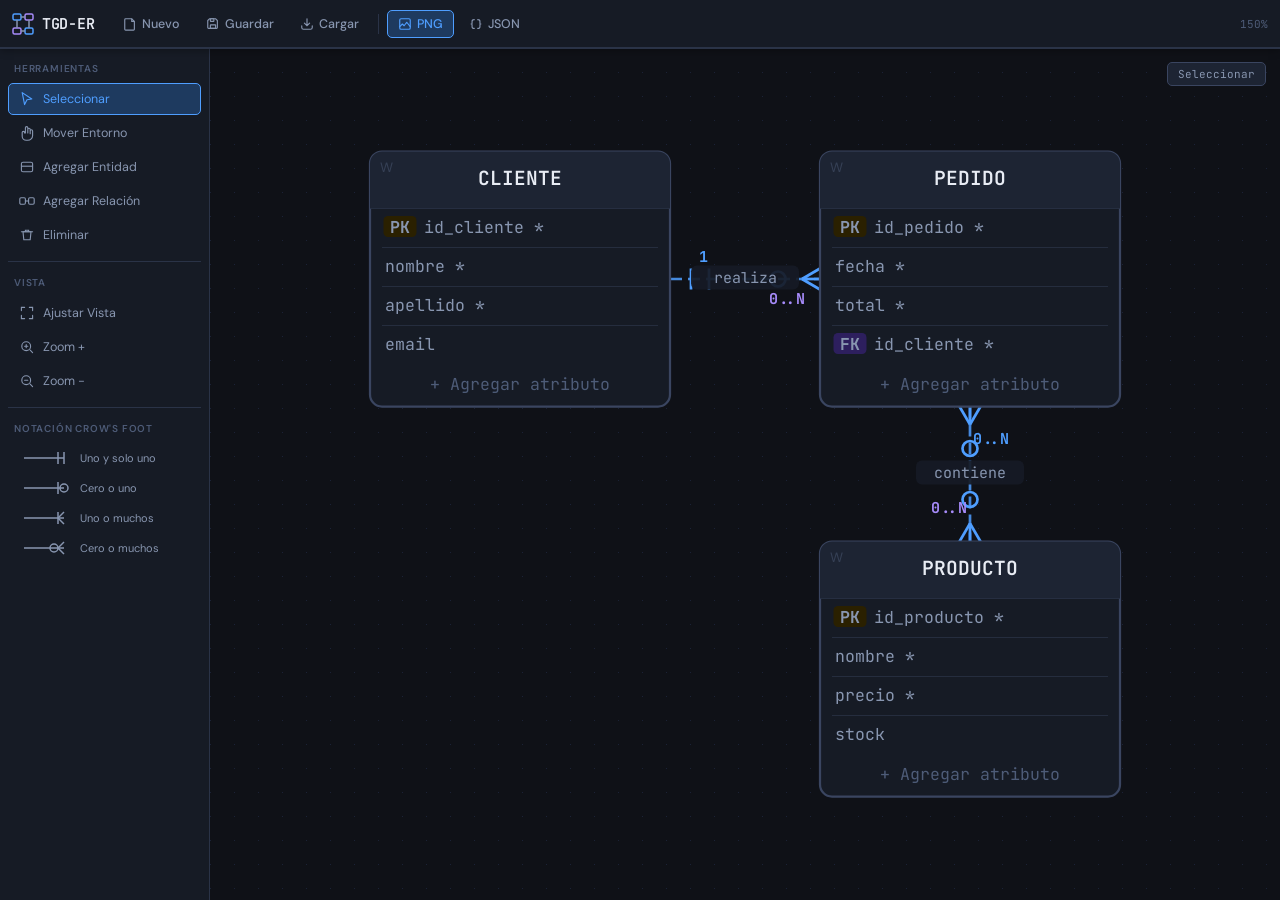
==== commit 2a5f7362: "readme y nombre" ====
--- a/index.html
+++ b/index.html
@@ -3,7 +3,7 @@
 <head>
   <meta charset="UTF-8" />
   <meta name="viewport" content="width=device-width, initial-scale=1.0" />
-  <title>ERFlow — Diagramas Entidad-Relación</title>
+  <title>TGD-ER — Diagramas Entidad-Relación</title>
   <link rel="stylesheet" href="styles.css" />
   <link href="https://fonts.googleapis.com/css2?family=JetBrains+Mono:wght@400;500;600&family=DM+Sans:wght@300;400;500;600&display=swap" rel="stylesheet" />
 </head>
@@ -22,7 +22,7 @@
         <line x1="17" y1="7" x2="17" y2="15" stroke="var(--fg-muted)" stroke-width="1.5"/>
         <line x1="9" y1="18" x2="13" y2="18" stroke="var(--fg-muted)" stroke-width="1.5"/>
       </svg>
-      <span class="brand-name">ERFlow</span>
+      <span class="brand-name">TGD-ER</span>
     </div>
 
     <div class="topbar-actions">
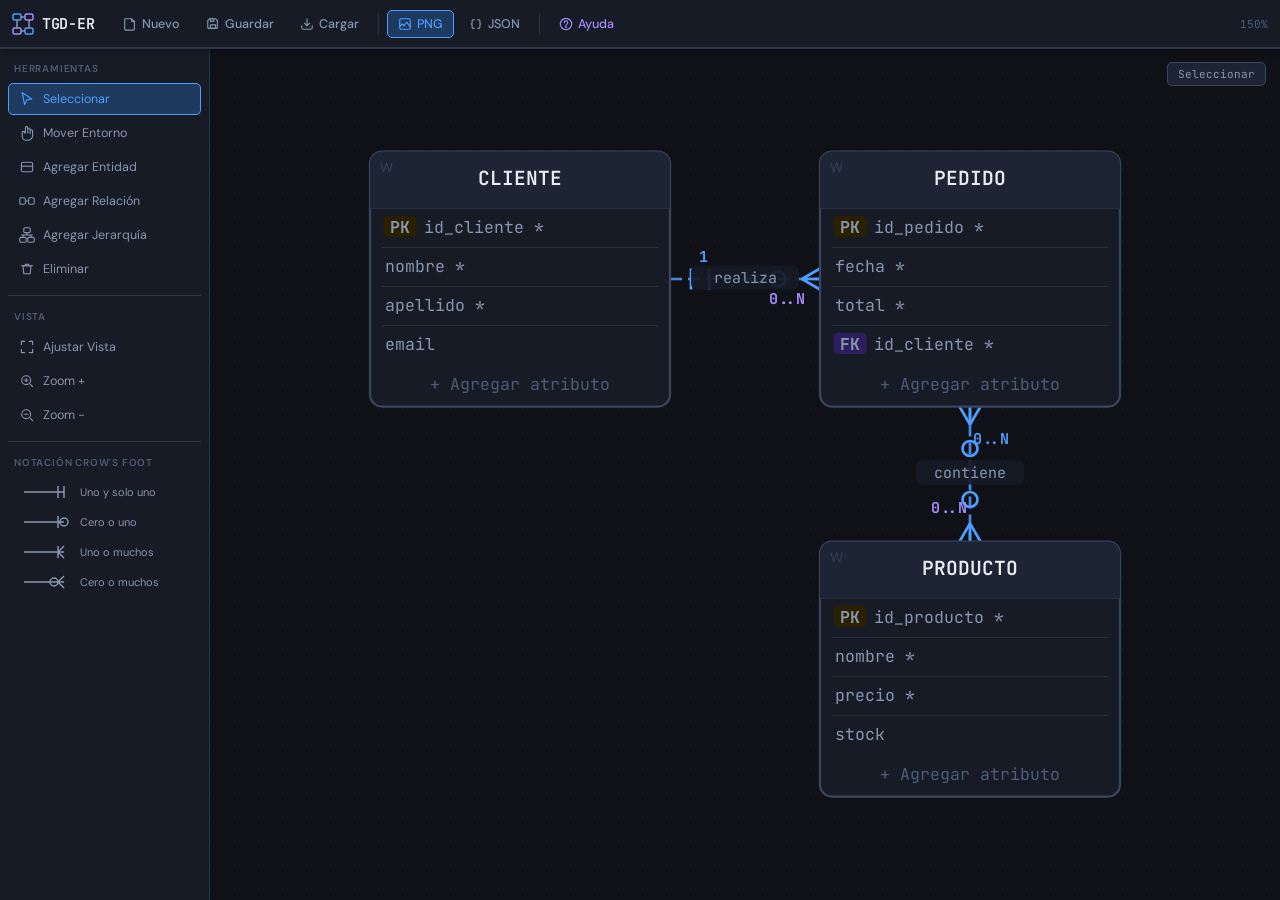
==== commit 01363b43: "Seccion de ayuda" ====
--- a/index.html
+++ b/index.html
@@ -47,6 +47,11 @@
         <svg viewBox="0 0 16 16"><path d="M6 3C4.5 3 3.5 4 3.5 5v2c0 .8-.5 1-.5 1s.5.2.5 1v2c0 1 1 2 2.5 2M10 3c1.5 0 2.5 1 2.5 2v2c0 .8.5 1 .5 1s-.5.2-.5 1v2c0 1-1 2-2.5 2" stroke="currentColor" stroke-width="1.3" fill="none" stroke-linecap="round"/></svg>
         JSON
       </button>
+      <div class="divider-v"></div>
+      <button class="btn-top btn-help" id="btn-tutorial" title="Tutorial y ayuda">
+        <svg viewBox="0 0 16 16"><circle cx="8" cy="8" r="6.5" stroke="currentColor" stroke-width="1.3" fill="none"/><path d="M6 6.5C6 5.4 6.9 4.5 8 4.5s2 .9 2 2c0 .8-.5 1.3-1 1.7C8.5 8.6 8 9.1 8 9.8" stroke="currentColor" stroke-width="1.3" fill="none" stroke-linecap="round"/><circle cx="8" cy="11.5" r=".7" fill="currentColor"/></svg>
+        Ayuda
+      </button>
     </div>
 
     <div class="topbar-info">
@@ -73,6 +78,10 @@
       <button class="tool-btn" id="tool-relation" data-tool="relation" title="Agregar relación (R)">
         <svg viewBox="0 0 20 20"><rect x="1" y="6" width="7" height="8" rx="1.5" stroke="currentColor" stroke-width="1.4" fill="none"/><rect x="12" y="6" width="7" height="8" rx="1.5" stroke="currentColor" stroke-width="1.4" fill="none"/><line x1="8" y1="10" x2="12" y2="10" stroke="currentColor" stroke-width="1.4"/></svg>
         Agregar Relación
+      </button>
+      <button class="tool-btn" id="tool-generalization" data-tool="generalization" title="Agregar Generalización (G)">
+        <svg viewBox="0 0 20 20"><rect x="6" y="1" width="8" height="6" rx="1.5" stroke="currentColor" stroke-width="1.4" fill="none"/><line x1="10" y1="7" x2="10" y2="10" stroke="currentColor" stroke-width="1.4"/><line x1="3" y1="10" x2="17" y2="10" stroke="currentColor" stroke-width="1.4"/><line x1="5" y1="10" x2="5" y2="13" stroke="currentColor" stroke-width="1.4"/><line x1="15" y1="10" x2="15" y2="13" stroke="currentColor" stroke-width="1.4"/><rect x="1" y="13" width="8" height="6" rx="1.5" stroke="currentColor" stroke-width="1.4" fill="none"/><rect x="11" y="13" width="8" height="6" rx="1.5" stroke="currentColor" stroke-width="1.4" fill="none"/></svg>
+        Agregar Jerarquía
       </button>
       <button class="tool-btn danger" id="tool-delete" data-tool="delete" title="Eliminar (Del)">
         <svg viewBox="0 0 20 20"><path d="M5 6h10l-1 10H6L5 6z" stroke="currentColor" stroke-width="1.4" fill="none" stroke-linejoin="round"/><path d="M3 6h14M8 6V4h4v2" stroke="currentColor" stroke-width="1.4" fill="none" stroke-linecap="round"/></svg>
@@ -258,6 +267,22 @@
           </label>
         </div>
 
+        <!-- Roles (autoreferenciadas y regulares) -->
+        <div class="form-group rel-roles-row" id="rel-roles-section">
+          <label>Roles <span class="rel-roles-hint">(opcional — indica el significado de cada extremo)</span></label>
+          <div class="rel-roles-inputs">
+            <div class="rel-role-col">
+              <span class="rel-role-side-label" id="role-from-label">Rol origen</span>
+              <input type="text" id="rel-role-from" placeholder="ej: gerente" class="input-field rel-role-input"/>
+            </div>
+            <div class="rel-role-sep">→</div>
+            <div class="rel-role-col">
+              <span class="rel-role-side-label" id="role-to-label">Rol destino</span>
+              <input type="text" id="rel-role-to" placeholder="ej: empleado" class="input-field rel-role-input"/>
+            </div>
+          </div>
+        </div>
+
       </div>
       <div class="modal-footer">
         <button class="btn-cancel" id="rel-modal-cancel">Cancelar</button>
@@ -266,9 +291,302 @@
     </div>
   </div>
 
+  <!-- ===== MODAL DE GENERALIZACIÓN ===== -->
+  <div class="modal-overlay hidden" id="gen-modal">
+    <div class="modal modal-wide">
+      <div class="modal-header">
+        <h3 id="gen-modal-title">Nueva Jerarquía de Generalización</h3>
+        <button class="modal-close" id="gen-modal-close">✕</button>
+      </div>
+      <div class="modal-body">
+
+        <!-- Preview notación Mannino -->
+        <div class="gen-preview" id="gen-preview">
+          <div class="gen-preview-super" id="gen-preview-super">—</div>
+          <div class="gen-preview-arrow">↑</div>
+          <div class="gen-preview-constraint" id="gen-preview-constraint"></div>
+          <div class="gen-preview-hbar">───────────</div>
+          <div class="gen-preview-subs" id="gen-preview-subs"></div>
+        </div>
+
+        <!-- Supertipo -->
+        <div class="form-group">
+          <label>Supertipo (entidad padre)</label>
+          <select id="gen-supertype"></select>
+        </div>
+
+        <!-- Subtipos -->
+        <div class="form-group">
+          <label>Subtipos <span style="color:var(--fg-subtle);font-weight:400">(seleccioná uno o más)</span></label>
+          <div class="gen-subtypes-list" id="gen-subtypes-list"></div>
+        </div>
+
+        <!-- Restricciones -->
+        <div class="form-group gen-constraints-row">
+          <label>Restricciones</label>
+          <div class="gen-constraint-checks">
+            <label class="rel-identifying-label">
+              <input type="checkbox" id="gen-disjoint" />
+              <span class="rel-identifying-indicator"></span>
+              <strong>D</strong> — Disjoint <span class="rel-identifying-hint">Los subtipos no se solapan entre sí</span>
+            </label>
+            <label class="rel-identifying-label" style="margin-top:6px">
+              <input type="checkbox" id="gen-complete" />
+              <span class="rel-identifying-indicator"></span>
+              <strong>C</strong> — Complete <span class="rel-identifying-hint">Los subtipos cubren todo el supertipo</span>
+            </label>
+          </div>
+        </div>
+
+      </div>
+      <div class="modal-footer">
+        <button class="btn-cancel" id="gen-modal-cancel">Cancelar</button>
+        <button class="btn-confirm" id="gen-modal-confirm">Crear Jerarquía</button>
+      </div>
+    </div>
+  </div>
+
+  <!-- ===== MODAL DE TUTORIAL ===== -->
+  <div class="modal-overlay hidden" id="tutorial-modal">
+    <div class="modal modal-tutorial">
+      <div class="modal-header">
+        <div class="tutorial-header-brand">
+          <svg width="20" height="20" viewBox="0 0 22 22" fill="none">
+            <rect x="1" y="1" width="8" height="6" rx="1.5" stroke="var(--accent)" stroke-width="1.5"/>
+            <rect x="13" y="1" width="8" height="6" rx="1.5" stroke="var(--accent2)" stroke-width="1.5"/>
+            <rect x="1" y="15" width="8" height="6" rx="1.5" stroke="var(--accent2)" stroke-width="1.5"/>
+            <rect x="13" y="15" width="8" height="6" rx="1.5" stroke="var(--accent)" stroke-width="1.5"/>
+          </svg>
+          <h3>TGD-ER — Guía de uso</h3>
+        </div>
+        <button class="modal-close" id="tutorial-modal-close">✕</button>
+      </div>
+
+      <!-- Tabs de navegación -->
+      <div class="tutorial-tabs">
+        <button class="tut-tab active" data-tab="overview">Resumen</button>
+        <button class="tut-tab" data-tab="entities">Entidades</button>
+        <button class="tut-tab" data-tab="relations">Relaciones</button>
+        <button class="tut-tab" data-tab="generalization">Jerarquías</button>
+        <button class="tut-tab" data-tab="tips">Atajos</button>
+      </div>
+
+      <div class="tutorial-body">
+
+        <!-- ── Tab: Resumen ── -->
+        <div class="tut-panel active" id="tab-overview">
+          <p class="tut-intro">TGD-ER es una herramienta para crear <strong>Diagramas Entidad-Relación</strong> usando la notación <strong>Crow's Foot</strong> y la notación de <strong>Mannino</strong>.</p>
+          <div class="tut-grid">
+            <div class="tut-card">
+              <div class="tut-card-icon">🗂</div>
+              <div class="tut-card-title">Entidades</div>
+              <div class="tut-card-desc">Representan tablas o conceptos del dominio. Pueden ser normales o <strong>débiles</strong>. Tienen atributos con tipos de dato y restricciones.</div>
+            </div>
+            <div class="tut-card">
+              <div class="tut-card-icon">↔</div>
+              <div class="tut-card-title">Relaciones</div>
+              <div class="tut-card-desc">Conectan entidades con cardinalidades Crow's Foot. Pueden ser regulares (discontinuas) o identificadoras (continuas).</div>
+            </div>
+            <div class="tut-card">
+              <div class="tut-card-icon">↑</div>
+              <div class="tut-card-title">Jerarquías</div>
+              <div class="tut-card-desc">Generalización estilo Mannino con supertipo arriba y subtipos abajo. Soporta restricciones <strong>D</strong> (disjoint) y <strong>C</strong> (complete).</div>
+            </div>
+            <div class="tut-card">
+              <div class="tut-card-icon">↩</div>
+              <div class="tut-card-title">Autoreferencias</div>
+              <div class="tut-card-desc">Una entidad puede relacionarse consigo misma. El lazo aparece en la esquina inferior-derecha con sus cardinalidades.</div>
+            </div>
+          </div>
+          <div class="tut-tour-cta">
+            <button class="btn-confirm" id="btn-start-tour">▶ Iniciar tour paso a paso</button>
+          </div>
+        </div>
+
+        <!-- ── Tab: Entidades ── -->
+        <div class="tut-panel" id="tab-entities">
+          <div class="tut-section">
+            <div class="tut-step-badge">1</div>
+            <div>
+              <div class="tut-step-title">Crear una entidad</div>
+              <div class="tut-step-desc">Seleccioná la herramienta <kbd>Agregar Entidad</kbd> (o presioná <kbd>E</kbd>) y hacé clic en el canvas. Luego escribí el nombre y presioná Enter.</div>
+            </div>
+          </div>
+          <div class="tut-section">
+            <div class="tut-step-badge">2</div>
+            <div>
+              <div class="tut-step-title">Agregar atributos</div>
+              <div class="tut-step-desc">Hacé clic en <strong>+ Agregar atributo</strong> dentro de la entidad. Podés configurar nombre, tipo de dato (Integer, Varchar, Date…), longitud y restricciones:</div>
+              <div class="tut-badges-row">
+                <span class="tut-badge pk">PK</span> Primary Key &nbsp;
+                <span class="tut-badge fk">FK</span> Foreign Key &nbsp;
+                <span class="tut-badge nn">NN</span> Not Null &nbsp;
+                <span class="tut-badge uq">UQ</span> Unique
+              </div>
+            </div>
+          </div>
+          <div class="tut-section">
+            <div class="tut-step-badge">3</div>
+            <div>
+              <div class="tut-step-title">Entidad débil</div>
+              <div class="tut-step-desc">Hacé clic en el botón <strong>W</strong> en la esquina superior izquierda de la entidad para marcarla como débil. Aparecerá un doble borde violeta y el badge <span class="tut-badge-weak">DÉBIL</span>. Una entidad débil necesita una <strong>relación identificadora</strong>.</div>
+            </div>
+          </div>
+          <div class="tut-section">
+            <div class="tut-step-badge">4</div>
+            <div>
+              <div class="tut-step-title">Renombrar entidad</div>
+              <div class="tut-step-desc">Doble clic sobre el nombre de la entidad para editarlo directamente.</div>
+            </div>
+          </div>
+        </div>
+
+        <!-- ── Tab: Relaciones ── -->
+        <div class="tut-panel" id="tab-relations">
+          <div class="tut-section">
+            <div class="tut-step-badge">1</div>
+            <div>
+              <div class="tut-step-title">Crear una relación</div>
+              <div class="tut-step-desc">Seleccioná <kbd>Agregar Relación</kbd> (o <kbd>R</kbd>). Clic en la entidad <strong>origen</strong>, luego clic en la entidad <strong>destino</strong>. Se abrirá el diálogo.</div>
+            </div>
+          </div>
+          <div class="tut-section">
+            <div class="tut-step-badge">2</div>
+            <div>
+              <div class="tut-step-title">Cardinalidades Crow's Foot</div>
+              <div class="tut-step-desc">Seleccioná la cardinalidad para cada extremo:</div>
+              <div class="tut-cf-grid">
+                <div class="tut-cf-item"><span class="tut-cf-symbol">|</span><span>1 — Exactamente uno</span></div>
+                <div class="tut-cf-item"><span class="tut-cf-symbol">o|</span><span>0..1 — Cero o uno</span></div>
+                <div class="tut-cf-item"><span class="tut-cf-symbol">|&lt;</span><span>1..N — Uno o muchos</span></div>
+                <div class="tut-cf-item"><span class="tut-cf-symbol">o&lt;</span><span>0..N — Cero o muchos</span></div>
+              </div>
+            </div>
+          </div>
+          <div class="tut-section">
+            <div class="tut-step-badge">3</div>
+            <div>
+              <div class="tut-step-title">Tipos de relación</div>
+              <div class="tut-step-desc">
+                <div class="tut-rel-type"><span class="tut-line-dashed">- - - - -</span> <strong>Regular</strong> — relación común entre entidades</div>
+                <div class="tut-rel-type" style="margin-top:6px"><span class="tut-line-solid">─────</span> <strong>Identificadora</strong> — usada con entidades débiles</div>
+              </div>
+            </div>
+          </div>
+          <div class="tut-section">
+            <div class="tut-step-badge">4</div>
+            <div>
+              <div class="tut-step-title">Relación autoreferenciada</div>
+              <div class="tut-step-desc">En modo <kbd>Agregar Relación</kbd>, clic en una entidad y luego clic <strong>en la misma entidad</strong> para crear un lazo recursivo (ej: EMPLEADO supervisa EMPLEADO).</div>
+            </div>
+          </div>
+          <div class="tut-section">
+            <div class="tut-step-badge">5</div>
+            <div>
+              <div class="tut-step-title">Editar o eliminar</div>
+              <div class="tut-step-desc">Doble clic sobre una relación para editarla. Seleccioná con clic y presioná <kbd>Delete</kbd> para eliminarla. O usá la herramienta <kbd>Eliminar</kbd>.</div>
+            </div>
+          </div>
+        </div>
+
+        <!-- ── Tab: Jerarquías ── -->
+        <div class="tut-panel" id="tab-generalization">
+          <div class="tut-section">
+            <div class="tut-step-badge">1</div>
+            <div>
+              <div class="tut-step-title">Crear una jerarquía</div>
+              <div class="tut-step-desc">Seleccioná <kbd>Agregar Jerarquía</kbd> (o <kbd>G</kbd>). Hacé clic en el <strong>supertipo</strong>, luego en cada <strong>subtipo</strong>. Cuando termines, volvé a hacer clic en el supertipo para confirmar.</div>
+            </div>
+          </div>
+          <div class="tut-section">
+            <div class="tut-step-badge">2</div>
+            <div>
+              <div class="tut-step-title">Notación Mannino</div>
+              <div class="tut-step-desc">La jerarquía se dibuja con el supertipo arriba, una flecha vertical, la barra horizontal y los subtipos abajo. La etiqueta de restricción aparece en el punto de unión.</div>
+              <div class="tut-gen-preview">
+                <div style="text-align:center;font-family:monospace;font-size:12px;color:var(--fg-muted);line-height:1.8">
+                  <span style="color:var(--fg);font-weight:700">VEHÍCULO</span><br>
+                  ↑<br>
+                  <span style="color:var(--accent2);font-weight:700">D,C</span><br>
+                  ──────────<br>
+                  <span style="color:var(--accent)">AUTO</span> &nbsp;&nbsp; <span style="color:var(--accent)">MOTO</span>
+                </div>
+              </div>
+            </div>
+          </div>
+          <div class="tut-section">
+            <div class="tut-step-badge">3</div>
+            <div>
+              <div class="tut-step-title">Restricciones</div>
+              <div class="tut-step-desc">
+                <strong style="color:var(--accent2)">D</strong> — <strong>Disjoint:</strong> los subtipos no se solapan (una instancia pertenece a un solo subtipo).<br><br>
+                <strong style="color:var(--accent2)">C</strong> — <strong>Complete:</strong> los subtipos cubren todo el supertipo (toda instancia del supertipo pertenece a algún subtipo).<br><br>
+                <strong style="color:var(--accent2)">D,C</strong> — Ambas restricciones activas.
+              </div>
+            </div>
+          </div>
+        </div>
+
+        <!-- ── Tab: Atajos ── -->
+        <div class="tut-panel" id="tab-tips">
+          <div class="tut-shortcuts-grid">
+            <div class="tut-shortcut-group">
+              <div class="tut-shortcut-title">Herramientas</div>
+              <div class="tut-shortcut-item"><kbd>V</kbd><span>Seleccionar</span></div>
+              <div class="tut-shortcut-item"><kbd>E</kbd><span>Agregar entidad</span></div>
+              <div class="tut-shortcut-item"><kbd>R</kbd><span>Agregar relación</span></div>
+              <div class="tut-shortcut-item"><kbd>G</kbd><span>Agregar jerarquía</span></div>
+              <div class="tut-shortcut-item"><kbd>H</kbd> / <kbd>Espacio</kbd><span>Mover entorno (mantener)</span></div>
+              <div class="tut-shortcut-item"><kbd>Esc</kbd><span>Volver a Seleccionar</span></div>
+            </div>
+            <div class="tut-shortcut-group">
+              <div class="tut-shortcut-title">Edición</div>
+              <div class="tut-shortcut-item"><kbd>Delete</kbd><span>Eliminar seleccionado</span></div>
+              <div class="tut-shortcut-item"><span class="tut-mouse">doble clic</span><span>Editar nombre / relación</span></div>
+              <div class="tut-shortcut-item"><span class="tut-mouse">rueda</span><span>Zoom in/out</span></div>
+              <div class="tut-shortcut-item"><span class="tut-mouse">botón central</span><span>Pan (arrastrar)</span></div>
+            </div>
+            <div class="tut-shortcut-group">
+              <div class="tut-shortcut-title">Archivo</div>
+              <div class="tut-shortcut-item"><span>Guardar</span><span>Exporta JSON</span></div>
+              <div class="tut-shortcut-item"><span>Cargar</span><span>Importa JSON guardado</span></div>
+              <div class="tut-shortcut-item"><span>PNG</span><span>Imagen de alta resolución</span></div>
+            </div>
+          </div>
+          <div class="tut-tip-box">
+            💡 <strong>Tip:</strong> Al mover entidades, las relaciones y jerarquías se actualizan automáticamente. Si dos relaciones salen del mismo lado de una entidad, se distribuyen automáticamente para evitar superposiciones.
+          </div>
+        </div>
+
+      </div><!-- fin tutorial-body -->
+
+      <div class="tutorial-footer">
+        <div class="tut-nav">
+          <button class="btn-cancel" id="tut-prev" disabled>← Anterior</button>
+          <span class="tut-page-indicator" id="tut-page-indicator"></span>
+          <button class="btn-cancel" id="tut-next">Siguiente →</button>
+        </div>
+        <button class="btn-confirm" id="tutorial-close-btn">Entendido</button>
+      </div>
+    </div>
+  </div>
+
+  <!-- Overlay del tour paso a paso -->
+  <div id="tour-overlay" class="tour-overlay hidden"></div>
+  <div id="tour-tooltip" class="tour-tooltip hidden">
+    <div class="tour-tooltip-step" id="tour-step-label"></div>
+    <div class="tour-tooltip-title" id="tour-title"></div>
+    <div class="tour-tooltip-desc"  id="tour-desc"></div>
+    <div class="tour-tooltip-nav">
+      <button class="btn-cancel" id="tour-prev">← Atrás</button>
+      <span id="tour-counter"></span>
+      <button class="btn-confirm" id="tour-next">Siguiente →</button>
+    </div>
+  </div>
+
   <!-- Input oculto para cargar JSON -->
   <input type="file" id="file-input" accept=".json" style="display:none"/>
 
-  <script src="app.js"></script>
+  <script type="module" src="main.js"></script>
 </body>
 </html>
--- a/styles.css
+++ b/styles.css
@@ -1309,4 +1309,574 @@
   font-weight: 700;
   color: var(--warn-color);
   margin-top: 2px;
+}
+
+/* ===== RELACIONES AUTOREFERENCIADAS ===== */
+
+/* Preview bar en modo autoref */
+.rel-preview-bar.autoref {
+  border-color: var(--accent2);
+  background: var(--accent2-dim);
+}
+
+.rel-preview-bar.autoref::before {
+  content: '↩ Autoreferenciada';
+  font-size: 9px;
+  font-family: var(--font-mono);
+  color: var(--accent2);
+  font-weight: 700;
+  letter-spacing: 0.5px;
+  display: block;
+  width: 100%;
+  text-align: center;
+  margin-bottom: 4px;
+}
+
+/* ===== ROLES DE RELACIÓN ===== */
+.rel-roles-row {
+  border-top: 1px solid var(--border);
+  padding-top: 10px;
+  margin-top: 2px;
+}
+
+.rel-roles-hint {
+  font-size: 10px;
+  color: var(--fg-subtle);
+  font-weight: 400;
+  font-style: italic;
+}
+
+.rel-roles-inputs {
+  display: flex;
+  align-items: center;
+  gap: 8px;
+  margin-top: 6px;
+}
+
+.rel-role-col {
+  display: flex;
+  flex-direction: column;
+  gap: 3px;
+  flex: 1;
+}
+
+.rel-role-side-label {
+  font-size: 10px;
+  color: var(--fg-subtle);
+  font-family: var(--font-mono);
+}
+
+.rel-role-input {
+  font-family: var(--font-mono) !important;
+  font-size: 12px !important;
+  font-style: italic;
+}
+
+.rel-role-sep {
+  font-size: 16px;
+  color: var(--fg-subtle);
+  padding-top: 18px;
+  flex-shrink: 0;
+}
+
+/* ===== GENERALIZACIÓN (notación Mannino) ===== */
+
+/* Líneas de la jerarquía */
+.gen-line {
+  stroke: var(--fg-muted);
+  stroke-width: 1.8;
+  fill: none;
+}
+
+.gen-group.selected .gen-line {
+  stroke: var(--accent);
+  stroke-width: 2.2;
+}
+
+/* Punta de flecha hacia el supertipo */
+.gen-arrow {
+  fill: var(--fg-muted);
+  stroke: none;
+}
+
+.gen-group.selected .gen-arrow {
+  fill: var(--accent);
+}
+
+/* Etiqueta D, C, D,C */
+.gen-constraint-bg {
+  fill: var(--bg2);
+  stroke: var(--border2);
+  stroke-width: 1;
+  opacity: 1;
+}
+
+.gen-constraint-label {
+  fill: var(--accent2);
+}
+
+.gen-group.selected .gen-constraint-label {
+  fill: var(--accent);
+}
+
+/* ===== MODAL DE GENERALIZACIÓN ===== */
+
+/* Preview con notación ASCII-art */
+.gen-preview {
+  background: var(--bg3);
+  border: 1px solid var(--border2);
+  border-radius: var(--radius);
+  padding: 12px 16px;
+  font-family: var(--font-mono);
+  font-size: 12px;
+  color: var(--fg-muted);
+  text-align: center;
+  line-height: 1.6;
+  margin-bottom: 4px;
+}
+
+.gen-preview-super {
+  font-weight: 700;
+  color: var(--fg);
+  background: var(--bg4);
+  border: 1px solid var(--border2);
+  border-radius: 4px;
+  padding: 2px 10px;
+  display: inline-block;
+  margin-bottom: 2px;
+}
+
+.gen-preview-arrow {
+  font-size: 16px;
+  color: var(--fg-muted);
+  line-height: 1.2;
+}
+
+.gen-preview-constraint {
+  font-weight: 700;
+  color: var(--accent2);
+  min-height: 16px;
+  font-size: 11px;
+}
+
+.gen-preview-hbar {
+  color: var(--fg-subtle);
+  letter-spacing: -1px;
+  margin: 2px 0;
+}
+
+.gen-preview-subs {
+  display: flex;
+  justify-content: center;
+  gap: 12px;
+  flex-wrap: wrap;
+  margin-top: 4px;
+}
+
+.gen-preview-sub-item {
+  font-weight: 600;
+  color: var(--accent);
+  background: var(--accent-dim);
+  border: 1px solid var(--accent);
+  border-radius: 3px;
+  padding: 1px 7px;
+  font-size: 11px;
+}
+
+/* Lista de checkboxes de subtipos */
+.gen-subtypes-list {
+  display: flex;
+  flex-direction: column;
+  gap: 4px;
+  max-height: 160px;
+  overflow-y: auto;
+  background: var(--bg3);
+  border: 1px solid var(--border2);
+  border-radius: var(--radius-sm);
+  padding: 8px;
+}
+
+.gen-subtypes-list::-webkit-scrollbar { width: 4px; }
+.gen-subtypes-list::-webkit-scrollbar-thumb { background: var(--border2); border-radius: 2px; }
+
+.gen-subtype-check {
+  display: flex;
+  align-items: center;
+  gap: 8px;
+  padding: 4px 6px;
+  border-radius: 4px;
+  cursor: pointer;
+  font-size: 12.5px;
+  color: var(--fg-muted);
+  font-family: var(--font-mono);
+  transition: background 0.1s;
+}
+
+.gen-subtype-check:hover { background: var(--bg4); }
+
+.gen-subtype-check input[type="checkbox"] {
+  accent-color: var(--accent);
+  width: 14px; height: 14px;
+}
+
+.gen-subtype-check.checked {
+  color: var(--accent);
+  background: var(--accent-dim);
+}
+
+.gen-constraints-row { border-top: 1px solid var(--border); padding-top: 10px; }
+.gen-constraint-checks { display: flex; flex-direction: column; gap: 4px; }
+
+/* Hint en canvas para modo generalización */
+.canvas-area.tool-generalization { cursor: crosshair; }
+
+/* Highlights temporales durante creación de jerarquía */
+.entity-group.gen-highlight-super .entity-box {
+  stroke: var(--accent2) !important;
+  stroke-width: 2.5 !important;
+  filter: drop-shadow(0 0 6px rgba(167,139,250,0.4));
+}
+
+.entity-group.gen-highlight-sub .entity-box {
+  stroke: var(--accent) !important;
+  stroke-width: 2 !important;
+  filter: drop-shadow(0 0 5px rgba(79,158,255,0.3));
+}
+
+/* ===== TUTORIAL ===== */
+
+.btn-help { color: var(--accent2) !important; }
+.btn-help:hover { background: var(--accent2-dim) !important; border-color: var(--accent2) !important; }
+
+.modal-tutorial {
+  width: 680px;
+  max-width: 96vw;
+  max-height: 90vh;
+  display: flex;
+  flex-direction: column;
+}
+
+.tutorial-header-brand {
+  display: flex;
+  align-items: center;
+  gap: 10px;
+}
+
+/* Tabs */
+.tutorial-tabs {
+  display: flex;
+  gap: 2px;
+  padding: 0 20px;
+  border-bottom: 1px solid var(--border);
+  background: var(--bg2);
+}
+
+.tut-tab {
+  background: none;
+  border: none;
+  border-bottom: 2px solid transparent;
+  color: var(--fg-muted);
+  font-family: var(--font-ui);
+  font-size: 12.5px;
+  font-weight: 500;
+  padding: 8px 14px;
+  cursor: pointer;
+  transition: all 0.12s;
+  margin-bottom: -1px;
+}
+
+.tut-tab:hover { color: var(--fg); }
+.tut-tab.active { color: var(--accent); border-bottom-color: var(--accent); }
+
+/* Panel body */
+.tutorial-body {
+  flex: 1;
+  overflow-y: auto;
+  padding: 20px;
+}
+
+.tutorial-body::-webkit-scrollbar { width: 4px; }
+.tutorial-body::-webkit-scrollbar-thumb { background: var(--border2); border-radius: 2px; }
+
+.tut-panel { display: none; }
+.tut-panel.active { display: block; }
+
+/* Overview grid */
+.tut-intro {
+  font-size: 13px;
+  color: var(--fg-muted);
+  line-height: 1.6;
+  margin-bottom: 16px;
+}
+
+.tut-grid {
+  display: grid;
+  grid-template-columns: 1fr 1fr;
+  gap: 10px;
+  margin-bottom: 20px;
+}
+
+.tut-card {
+  background: var(--bg3);
+  border: 1px solid var(--border2);
+  border-radius: var(--radius);
+  padding: 14px;
+  display: flex;
+  flex-direction: column;
+  gap: 5px;
+}
+
+.tut-card-icon { font-size: 20px; line-height: 1; }
+.tut-card-title { font-size: 13px; font-weight: 600; color: var(--fg); }
+.tut-card-desc { font-size: 11.5px; color: var(--fg-muted); line-height: 1.5; }
+
+.tut-tour-cta { text-align: center; padding-top: 8px; }
+
+/* Steps */
+.tut-section {
+  display: flex;
+  gap: 14px;
+  align-items: flex-start;
+  padding: 12px 0;
+  border-bottom: 1px solid var(--border);
+}
+.tut-section:last-child { border-bottom: none; }
+
+.tut-step-badge {
+  flex-shrink: 0;
+  width: 24px;
+  height: 24px;
+  border-radius: 50%;
+  background: var(--accent-dim);
+  border: 1.5px solid var(--accent);
+  color: var(--accent);
+  font-size: 11px;
+  font-weight: 700;
+  font-family: var(--font-mono);
+  display: flex;
+  align-items: center;
+  justify-content: center;
+}
+
+.tut-step-title { font-size: 13px; font-weight: 600; color: var(--fg); margin-bottom: 5px; }
+.tut-step-desc  { font-size: 12px; color: var(--fg-muted); line-height: 1.6; }
+
+/* Badges de atributos */
+.tut-badges-row {
+  display: flex;
+  align-items: center;
+  gap: 6px;
+  flex-wrap: wrap;
+  margin-top: 8px;
+  font-size: 12px;
+  color: var(--fg-muted);
+}
+
+.tut-badge { font-family: var(--font-mono); font-size: 9px; font-weight: 700; padding: 2px 6px; border-radius: 3px; }
+.tut-badge.pk { background: #2a2000; color: #f6c90e; }
+.tut-badge.fk { background: var(--accent2-dim); color: var(--accent2); }
+.tut-badge.nn { background: var(--bg4); color: var(--fg-muted); border: 1px solid var(--border2); }
+.tut-badge.uq { background: #0d3326; color: var(--success); }
+.tut-badge-weak { font-family: var(--font-mono); font-size: 9px; font-weight: 700; padding: 2px 6px; border-radius: 3px; background: var(--accent2-dim); color: var(--accent2); }
+
+/* Crow's Foot grid */
+.tut-cf-grid {
+  display: grid;
+  grid-template-columns: 1fr 1fr;
+  gap: 6px;
+  margin-top: 8px;
+}
+
+.tut-cf-item {
+  display: flex;
+  align-items: center;
+  gap: 8px;
+  font-size: 12px;
+  color: var(--fg-muted);
+  background: var(--bg3);
+  border: 1px solid var(--border);
+  border-radius: 4px;
+  padding: 5px 8px;
+}
+
+.tut-cf-symbol {
+  font-family: var(--font-mono);
+  font-size: 13px;
+  font-weight: 700;
+  color: var(--accent);
+  min-width: 24px;
+}
+
+/* Líneas de muestra */
+.tut-rel-type { display: flex; align-items: center; gap: 10px; font-size: 12px; }
+.tut-line-dashed { font-family: var(--font-mono); color: var(--accent); letter-spacing: 2px; }
+.tut-line-solid  { font-family: var(--font-mono); color: var(--accent); }
+
+/* Preview jerarquía */
+.tut-gen-preview {
+  background: var(--bg3);
+  border: 1px solid var(--border2);
+  border-radius: var(--radius);
+  padding: 14px;
+  margin-top: 10px;
+  display: inline-block;
+}
+
+/* Atajos */
+.tut-shortcuts-grid {
+  display: grid;
+  grid-template-columns: 1fr 1fr 1fr;
+  gap: 16px;
+  margin-bottom: 16px;
+}
+
+.tut-shortcut-group { display: flex; flex-direction: column; gap: 5px; }
+.tut-shortcut-title {
+  font-size: 10px;
+  font-weight: 700;
+  text-transform: uppercase;
+  letter-spacing: 0.6px;
+  color: var(--fg-subtle);
+  margin-bottom: 4px;
+}
+
+.tut-shortcut-item {
+  display: flex;
+  align-items: center;
+  gap: 8px;
+  font-size: 11.5px;
+  color: var(--fg-muted);
+}
+
+kbd {
+  background: var(--bg4);
+  border: 1px solid var(--border2);
+  border-radius: 3px;
+  padding: 1px 6px;
+  font-family: var(--font-mono);
+  font-size: 10px;
+  color: var(--fg);
+  white-space: nowrap;
+}
+
+.tut-mouse {
+  background: var(--bg4);
+  border: 1px solid var(--border2);
+  border-radius: 3px;
+  padding: 1px 6px;
+  font-size: 10px;
+  color: var(--fg-muted);
+  white-space: nowrap;
+}
+
+.tut-tip-box {
+  background: var(--accent-dim);
+  border: 1px solid var(--accent);
+  border-radius: var(--radius);
+  padding: 10px 14px;
+  font-size: 12px;
+  color: var(--fg-muted);
+  line-height: 1.6;
+}
+
+/* Footer del tutorial */
+.tutorial-footer {
+  display: flex;
+  align-items: center;
+  justify-content: space-between;
+  padding: 12px 20px;
+  border-top: 1px solid var(--border);
+}
+
+.tut-nav {
+  display: flex;
+  align-items: center;
+  gap: 10px;
+}
+
+.tut-page-indicator {
+  font-size: 11px;
+  font-family: var(--font-mono);
+  color: var(--fg-subtle);
+  min-width: 50px;
+  text-align: center;
+}
+
+/* ===== TOUR PASO A PASO ===== */
+
+.tour-overlay {
+  position: fixed;
+  inset: 0;
+  background: rgba(0,0,0,0.55);
+  z-index: 500;
+  pointer-events: none;
+}
+
+.tour-overlay.hidden { display: none; }
+
+.tour-highlight {
+  position: fixed;
+  border: 2px solid var(--accent);
+  border-radius: 6px;
+  box-shadow: 0 0 0 4px rgba(79,158,255,0.25), 0 0 20px rgba(79,158,255,0.2);
+  pointer-events: none;
+  z-index: 501;
+  transition: all 0.3s ease;
+  animation: tourPulse 1.5s ease-in-out infinite;
+}
+
+@keyframes tourPulse {
+  0%, 100% { box-shadow: 0 0 0 4px rgba(79,158,255,0.25); }
+  50%       { box-shadow: 0 0 0 8px rgba(79,158,255,0.1); }
+}
+
+.tour-tooltip {
+  position: fixed;
+  z-index: 502;
+  background: var(--bg2);
+  border: 1.5px solid var(--accent);
+  border-radius: 10px;
+  padding: 16px 18px;
+  max-width: 300px;
+  box-shadow: 0 8px 32px rgba(0,0,0,0.5);
+  animation: slideUp 0.2s ease;
+}
+
+.tour-tooltip.hidden { display: none; }
+
+.tour-tooltip-step {
+  font-size: 10px;
+  font-weight: 700;
+  text-transform: uppercase;
+  letter-spacing: 0.6px;
+  color: var(--accent);
+  margin-bottom: 6px;
+  font-family: var(--font-mono);
+}
+
+.tour-tooltip-title {
+  font-size: 14px;
+  font-weight: 600;
+  color: var(--fg);
+  margin-bottom: 8px;
+}
+
+.tour-tooltip-desc {
+  font-size: 12px;
+  color: var(--fg-muted);
+  line-height: 1.6;
+  margin-bottom: 14px;
+}
+
+.tour-tooltip-nav {
+  display: flex;
+  align-items: center;
+  justify-content: space-between;
+  gap: 8px;
+}
+
+#tour-counter {
+  font-size: 11px;
+  font-family: var(--font-mono);
+  color: var(--fg-subtle);
 }
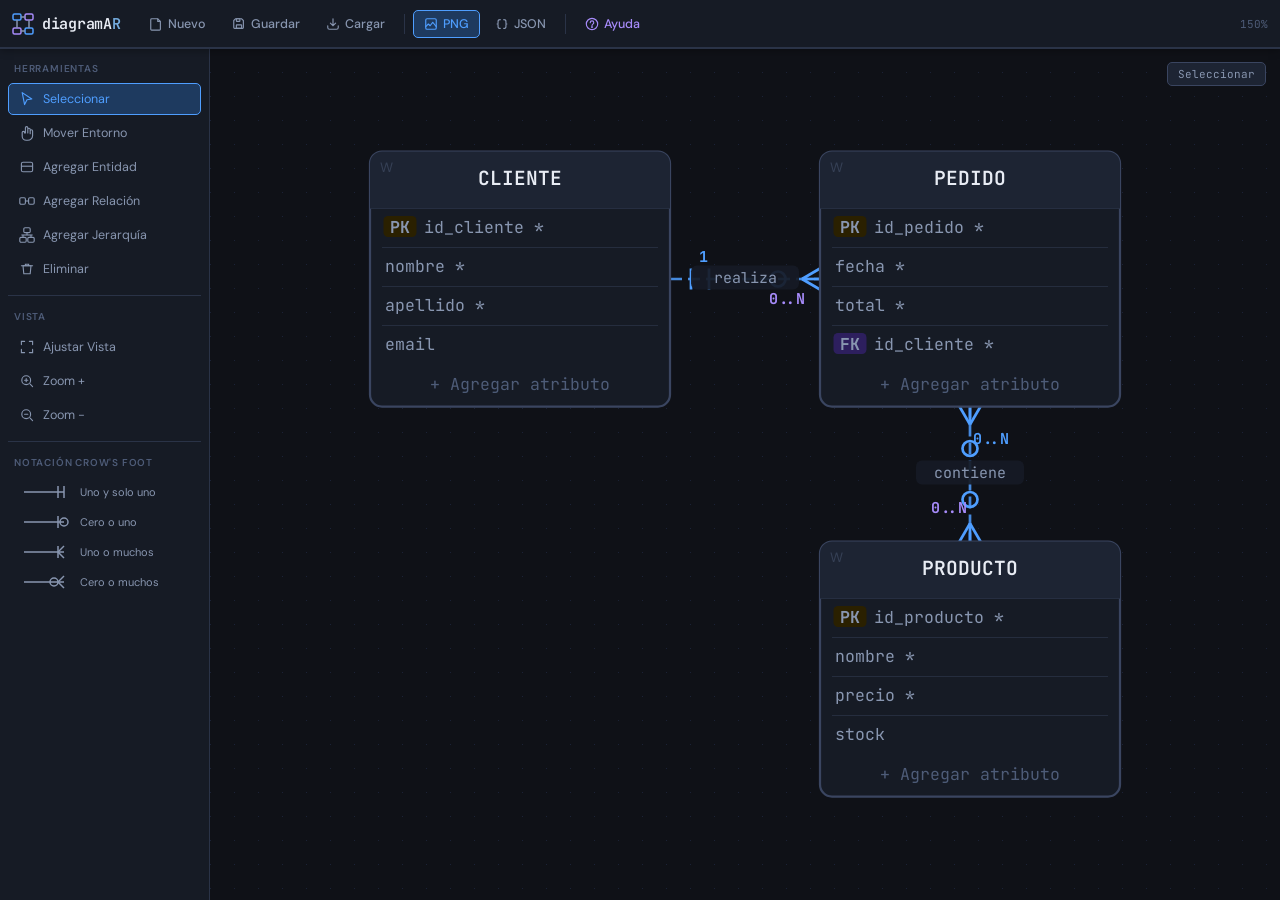
==== commit 18bdc902: "nuevo nombre temporal" ====
--- a/index.html
+++ b/index.html
@@ -3,7 +3,7 @@
 <head>
   <meta charset="UTF-8" />
   <meta name="viewport" content="width=device-width, initial-scale=1.0" />
-  <title>TGD-ER — Diagramas Entidad-Relación</title>
+  <title>diagramAR</title>
   <link rel="stylesheet" href="styles.css" />
   <link href="https://fonts.googleapis.com/css2?family=JetBrains+Mono:wght@400;500;600&family=DM+Sans:wght@300;400;500;600&display=swap" rel="stylesheet" />
 </head>
@@ -22,7 +22,7 @@
         <line x1="17" y1="7" x2="17" y2="15" stroke="var(--fg-muted)" stroke-width="1.5"/>
         <line x1="9" y1="18" x2="13" y2="18" stroke="var(--fg-muted)" stroke-width="1.5"/>
       </svg>
-      <span class="brand-name">TGD-ER</span>
+      <span class="brand-name">diagramA<span id="celeste">R</span>
     </div>
 
     <div class="topbar-actions">
@@ -357,7 +357,7 @@
             <rect x="1" y="15" width="8" height="6" rx="1.5" stroke="var(--accent2)" stroke-width="1.5"/>
             <rect x="13" y="15" width="8" height="6" rx="1.5" stroke="var(--accent)" stroke-width="1.5"/>
           </svg>
-          <h3>TGD-ER — Guía de uso</h3>
+          <h3>diagramA<span id="celeste">R</span> — Guía de uso</h3>
         </div>
         <button class="modal-close" id="tutorial-modal-close">✕</button>
       </div>
@@ -375,7 +375,7 @@
 
         <!-- ── Tab: Resumen ── -->
         <div class="tut-panel active" id="tab-overview">
-          <p class="tut-intro">TGD-ER es una herramienta para crear <strong>Diagramas Entidad-Relación</strong> usando la notación <strong>Crow's Foot</strong> y la notación de <strong>Mannino</strong>.</p>
+          <p class="tut-intro">diagramA<span id="celeste">R</span> es una herramienta para crear <strong>Diagramas Entidad-Relación</strong> usando la notación <strong>Crow's Foot</strong> y la notación de <strong>Mannino</strong>.</p>
           <div class="tut-grid">
             <div class="tut-card">
               <div class="tut-card-icon">🗂</div>
--- a/styles.css
+++ b/styles.css
@@ -1,7 +1,10 @@
 /* ===================================================
-   ERFlow — Estilos principales
+   diagramAR — Estilos principales
    Tema: Dark mode industrial / precision tooling
    =================================================== */
+#celeste{
+  color: #74ACDF;
+}  
 
 :root {
   --bg:          #0f1117;
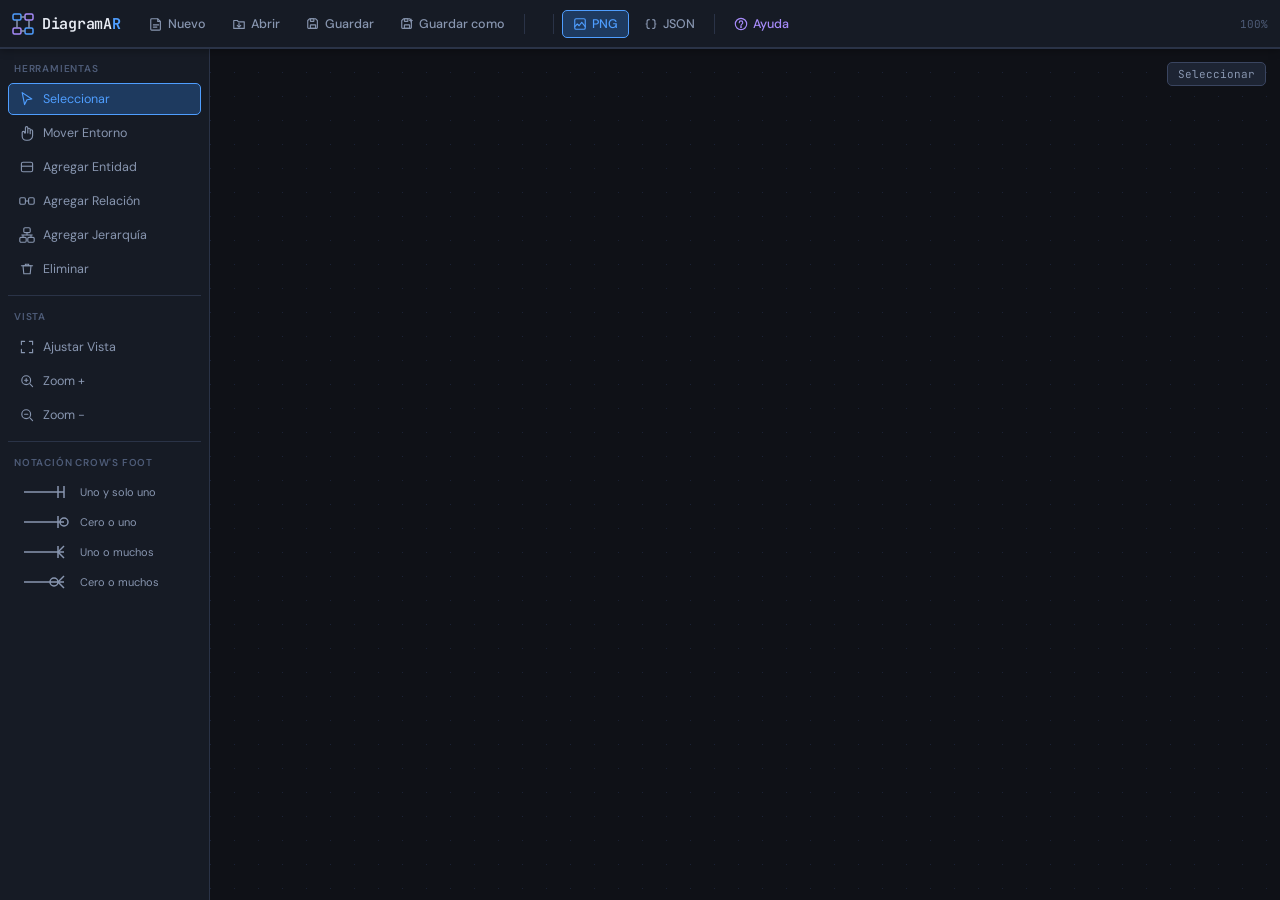
==== commit 7f7dc3a8: "guardar archivo" ====
--- a/index.html
+++ b/index.html
@@ -3,7 +3,7 @@
 <head>
   <meta charset="UTF-8" />
   <meta name="viewport" content="width=device-width, initial-scale=1.0" />
-  <title>diagramAR</title>
+  <title>DiagramAR</title>
   <link rel="stylesheet" href="styles.css" />
   <link href="https://fonts.googleapis.com/css2?family=JetBrains+Mono:wght@400;500;600&family=DM+Sans:wght@300;400;500;600&display=swap" rel="stylesheet" />
 </head>
@@ -22,28 +22,35 @@
         <line x1="17" y1="7" x2="17" y2="15" stroke="var(--fg-muted)" stroke-width="1.5"/>
         <line x1="9" y1="18" x2="13" y2="18" stroke="var(--fg-muted)" stroke-width="1.5"/>
       </svg>
-      <span class="brand-name">diagramA<span id="celeste">R</span>
+      <span class="brand-name">DiagramA<span class="brand-r">R</span></span>
     </div>
 
     <div class="topbar-actions">
-      <button class="btn-top" id="btn-new" title="Nueva hoja">
-        <svg viewBox="0 0 16 16"><path d="M3 2h7l3 3v9a1 1 0 01-1 1H3a1 1 0 01-1-1V3a1 1 0 011-1z" stroke="currentColor" stroke-width="1.3" fill="none"/><path d="M10 2v3h3" stroke="currentColor" stroke-width="1.3" fill="none"/></svg>
+      <button class="btn-top" id="btn-new" title="Nuevo diagrama">
+        <svg viewBox="0 0 16 16"><path d="M3 2h7l3 3v9a1 1 0 01-1 1H3a1 1 0 01-1-1V3a1 1 0 011-1z" stroke="currentColor" stroke-width="1.3" fill="none"/><path d="M10 2v3h3" stroke="currentColor" stroke-width="1.3" fill="none"/><line x1="5" y1="9" x2="11" y2="9" stroke="currentColor" stroke-width="1.3" stroke-linecap="round"/><line x1="5" y1="11.5" x2="9" y2="11.5" stroke="currentColor" stroke-width="1.3" stroke-linecap="round"/></svg>
         Nuevo
       </button>
-      <button class="btn-top" id="btn-save" title="Guardar proyecto">
+      <button class="btn-top" id="btn-load" title="Abrir archivo JSON">
+        <svg viewBox="0 0 16 16"><path d="M2 4h4l1.5 1.5H14V13H2V4z" stroke="currentColor" stroke-width="1.3" fill="none" stroke-linejoin="round"/><line x1="8" y1="7.5" x2="8" y2="11" stroke="currentColor" stroke-width="1.3" stroke-linecap="round"/><path d="M6 9.5l2 2 2-2" stroke="currentColor" stroke-width="1.3" fill="none" stroke-linecap="round" stroke-linejoin="round"/></svg>
+        Abrir
+      </button>
+      <button class="btn-top" id="btn-save" title="Guardar (sobrescribe el archivo abierto)">
         <svg viewBox="0 0 16 16"><path d="M13 13H3a1 1 0 01-1-1V4l2-2h7l2 2v8a1 1 0 01-1 1z" stroke="currentColor" stroke-width="1.3" fill="none"/><rect x="5" y="9" width="6" height="4" rx=".5" stroke="currentColor" stroke-width="1.3" fill="none"/><rect x="5" y="2" width="4" height="3" rx=".5" stroke="currentColor" stroke-width="1.3" fill="none"/></svg>
         Guardar
       </button>
-      <button class="btn-top" id="btn-load" title="Cargar proyecto">
-        <svg viewBox="0 0 16 16"><path d="M2 10v2a2 2 0 002 2h8a2 2 0 002-2v-2M8 2v8M5 7l3 3 3-3" stroke="currentColor" stroke-width="1.3" fill="none" stroke-linecap="round"/></svg>
-        Cargar
-      </button>
+      <button class="btn-top" id="btn-save-as" title="Guardar como nuevo archivo">
+        <svg viewBox="0 0 16 16"><path d="M13 13H3a1 1 0 01-1-1V4l2-2h7l2 2v8a1 1 0 01-1 1z" stroke="currentColor" stroke-width="1.3" fill="none"/><rect x="5" y="9" width="6" height="4" rx=".5" stroke="currentColor" stroke-width="1.3" fill="none"/><rect x="5" y="2" width="4" height="3" rx=".5" stroke="currentColor" stroke-width="1.3" fill="none"/><line x1="11" y1="4" x2="14" y2="4" stroke="currentColor" stroke-width="1.3" stroke-linecap="round"/><line x1="12.5" y1="2.5" x2="12.5" y2="5.5" stroke="currentColor" stroke-width="1.3" stroke-linecap="round"/></svg>
+        Guardar como
+      </button>
+      <div class="divider-v"></div>
+      <!-- Indicador de archivo actual -->
+      <span class="topbar-filename" id="topbar-filename" title="Archivo actual"></span>
       <div class="divider-v"></div>
       <button class="btn-top accent" id="btn-export-png" title="Exportar PNG">
         <svg viewBox="0 0 16 16"><rect x="2" y="2" width="12" height="12" rx="1.5" stroke="currentColor" stroke-width="1.3" fill="none"/><path d="M2 11l3-3 2 2 3-4 4 5" stroke="currentColor" stroke-width="1.3" fill="none" stroke-linecap="round" stroke-linejoin="round"/></svg>
         PNG
       </button>
-      <button class="btn-top" id="btn-export-json" title="Exportar JSON">
+      <button class="btn-top" id="btn-export-json" title="Exportar JSON (descarga copia)">
         <svg viewBox="0 0 16 16"><path d="M6 3C4.5 3 3.5 4 3.5 5v2c0 .8-.5 1-.5 1s.5.2.5 1v2c0 1 1 2 2.5 2M10 3c1.5 0 2.5 1 2.5 2v2c0 .8.5 1 .5 1s-.5.2-.5 1v2c0 1-1 2-2.5 2" stroke="currentColor" stroke-width="1.3" fill="none" stroke-linecap="round"/></svg>
         JSON
       </button>
@@ -357,7 +364,7 @@
             <rect x="1" y="15" width="8" height="6" rx="1.5" stroke="var(--accent2)" stroke-width="1.5"/>
             <rect x="13" y="15" width="8" height="6" rx="1.5" stroke="var(--accent)" stroke-width="1.5"/>
           </svg>
-          <h3>diagramA<span id="celeste">R</span> — Guía de uso</h3>
+          <h3>TGD-ER — Guía de uso</h3>
         </div>
         <button class="modal-close" id="tutorial-modal-close">✕</button>
       </div>
@@ -375,7 +382,7 @@
 
         <!-- ── Tab: Resumen ── -->
         <div class="tut-panel active" id="tab-overview">
-          <p class="tut-intro">diagramA<span id="celeste">R</span> es una herramienta para crear <strong>Diagramas Entidad-Relación</strong> usando la notación <strong>Crow's Foot</strong> y la notación de <strong>Mannino</strong>.</p>
+          <p class="tut-intro">TGD-ER es una herramienta para crear <strong>Diagramas Entidad-Relación</strong> usando la notación <strong>Crow's Foot</strong> y la notación de <strong>Mannino</strong>.</p>
           <div class="tut-grid">
             <div class="tut-card">
               <div class="tut-card-icon">🗂</div>
--- a/styles.css
+++ b/styles.css
@@ -1,10 +1,7 @@
 /* ===================================================
-   diagramAR — Estilos principales
+   ERFlow — Estilos principales
    Tema: Dark mode industrial / precision tooling
    =================================================== */
-#celeste{
-  color: #74ACDF;
-}  
 
 :root {
   --bg:          #0f1117;
@@ -1882,4 +1879,30 @@
   font-size: 11px;
   font-family: var(--font-mono);
   color: var(--fg-subtle);
+}
+
+/* ===== INDICADOR DE ARCHIVO ACTUAL ===== */
+.topbar-filename {
+  font-family: var(--font-mono);
+  font-size: 11px;
+  color: var(--fg-subtle);
+  max-width: 180px;
+  overflow: hidden;
+  text-overflow: ellipsis;
+  white-space: nowrap;
+  padding: 2px 6px;
+  border-radius: 4px;
+  transition: color 0.15s;
+}
+
+.topbar-filename.has-file {
+  color: var(--success);
+  background: rgba(52, 211, 153, 0.08);
+  border: 1px solid rgba(52, 211, 153, 0.2);
+}
+
+/* ===== BRAND NAME DiagramAR ===== */
+.brand-r {
+  color: var(--accent);   /* celeste = --accent = #4f9eff */
+  font-weight: 700;
 }
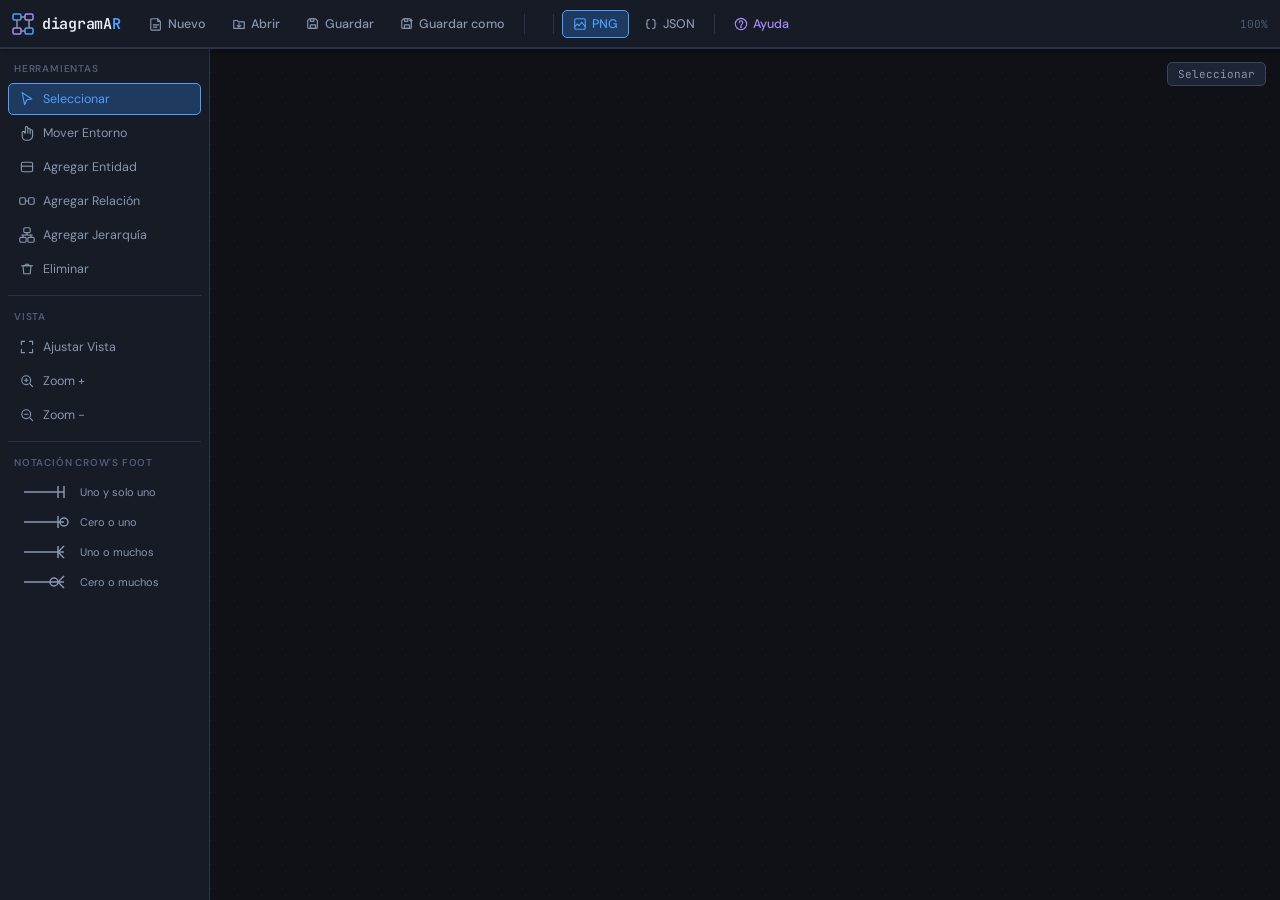
==== commit 6f2b70d0: "atajo de teclado CTRL S guarda el progreso del archivo." ====
--- a/index.html
+++ b/index.html
@@ -22,7 +22,7 @@
         <line x1="17" y1="7" x2="17" y2="15" stroke="var(--fg-muted)" stroke-width="1.5"/>
         <line x1="9" y1="18" x2="13" y2="18" stroke="var(--fg-muted)" stroke-width="1.5"/>
       </svg>
-      <span class="brand-name">DiagramA<span class="brand-r">R</span></span>
+      <span class="brand-name">diagramA<span class="brand-r">R</span></span>
     </div>
 
     <div class="topbar-actions">
@@ -555,11 +555,26 @@
             </div>
             <div class="tut-shortcut-group">
               <div class="tut-shortcut-title">Archivo</div>
-              <div class="tut-shortcut-item"><span>Guardar</span><span>Exporta JSON</span></div>
-              <div class="tut-shortcut-item"><span>Cargar</span><span>Importa JSON guardado</span></div>
-              <div class="tut-shortcut-item"><span>PNG</span><span>Imagen de alta resolución</span></div>
-            </div>
-          </div>
+              <div class="tut-shortcut-item"><kbd>Ctrl</kbd>+<kbd>S</kbd><span>Guardar</span></div>
+              <div class="tut-shortcut-item"><kbd>Ctrl</kbd>+<kbd>Shift</kbd>+<kbd>S</kbd><span>Guardar como</span></div>
+              <div class="tut-shortcut-item"><kbd>⌘</kbd>+<kbd>S</kbd><span>Guardar (Mac)</span></div>
+              <div class="tut-shortcut-item"><kbd>⌘</kbd>+<kbd>Shift</kbd>+<kbd>S</kbd><span>Guardar como (Mac)</span></div>
+            </div>
+          </div>
+
+          <div class="tut-section" style="margin-top:12px">
+            <div class="tut-step-badge" style="background:var(--accent-dim);border-color:var(--accent);color:var(--accent)">💾</div>
+            <div>
+              <div class="tut-step-title">Sistema de guardado</div>
+              <div class="tut-step-desc">
+                <strong>Abrir</strong> — carga un archivo <code>.json</code>. En Chrome/Edge usa el diálogo nativo del sistema.<br><br>
+                <strong>Guardar</strong> (<kbd>Ctrl+S</kbd>) — si abriste un archivo, lo <strong>sobrescribe directamente</strong> sin preguntar. Si es un diagrama nuevo, actúa como "Guardar como".<br><br>
+                <strong>Guardar como</strong> (<kbd>Ctrl+Shift+S</kbd>) — siempre pide nombre y ubicación. Crea un archivo nuevo sin tocar el anterior.<br><br>
+                <strong>JSON</strong> — descarga una copia en la carpeta Descargas, sin diálogo de ubicación. Útil para hacer respaldos rápidos o compartir el archivo sin afectar el archivo de trabajo principal.
+              </div>
+            </div>
+          </div>
+
           <div class="tut-tip-box">
             💡 <strong>Tip:</strong> Al mover entidades, las relaciones y jerarquías se actualizan automáticamente. Si dos relaciones salen del mismo lado de una entidad, se distribuyen automáticamente para evitar superposiciones.
           </div>
